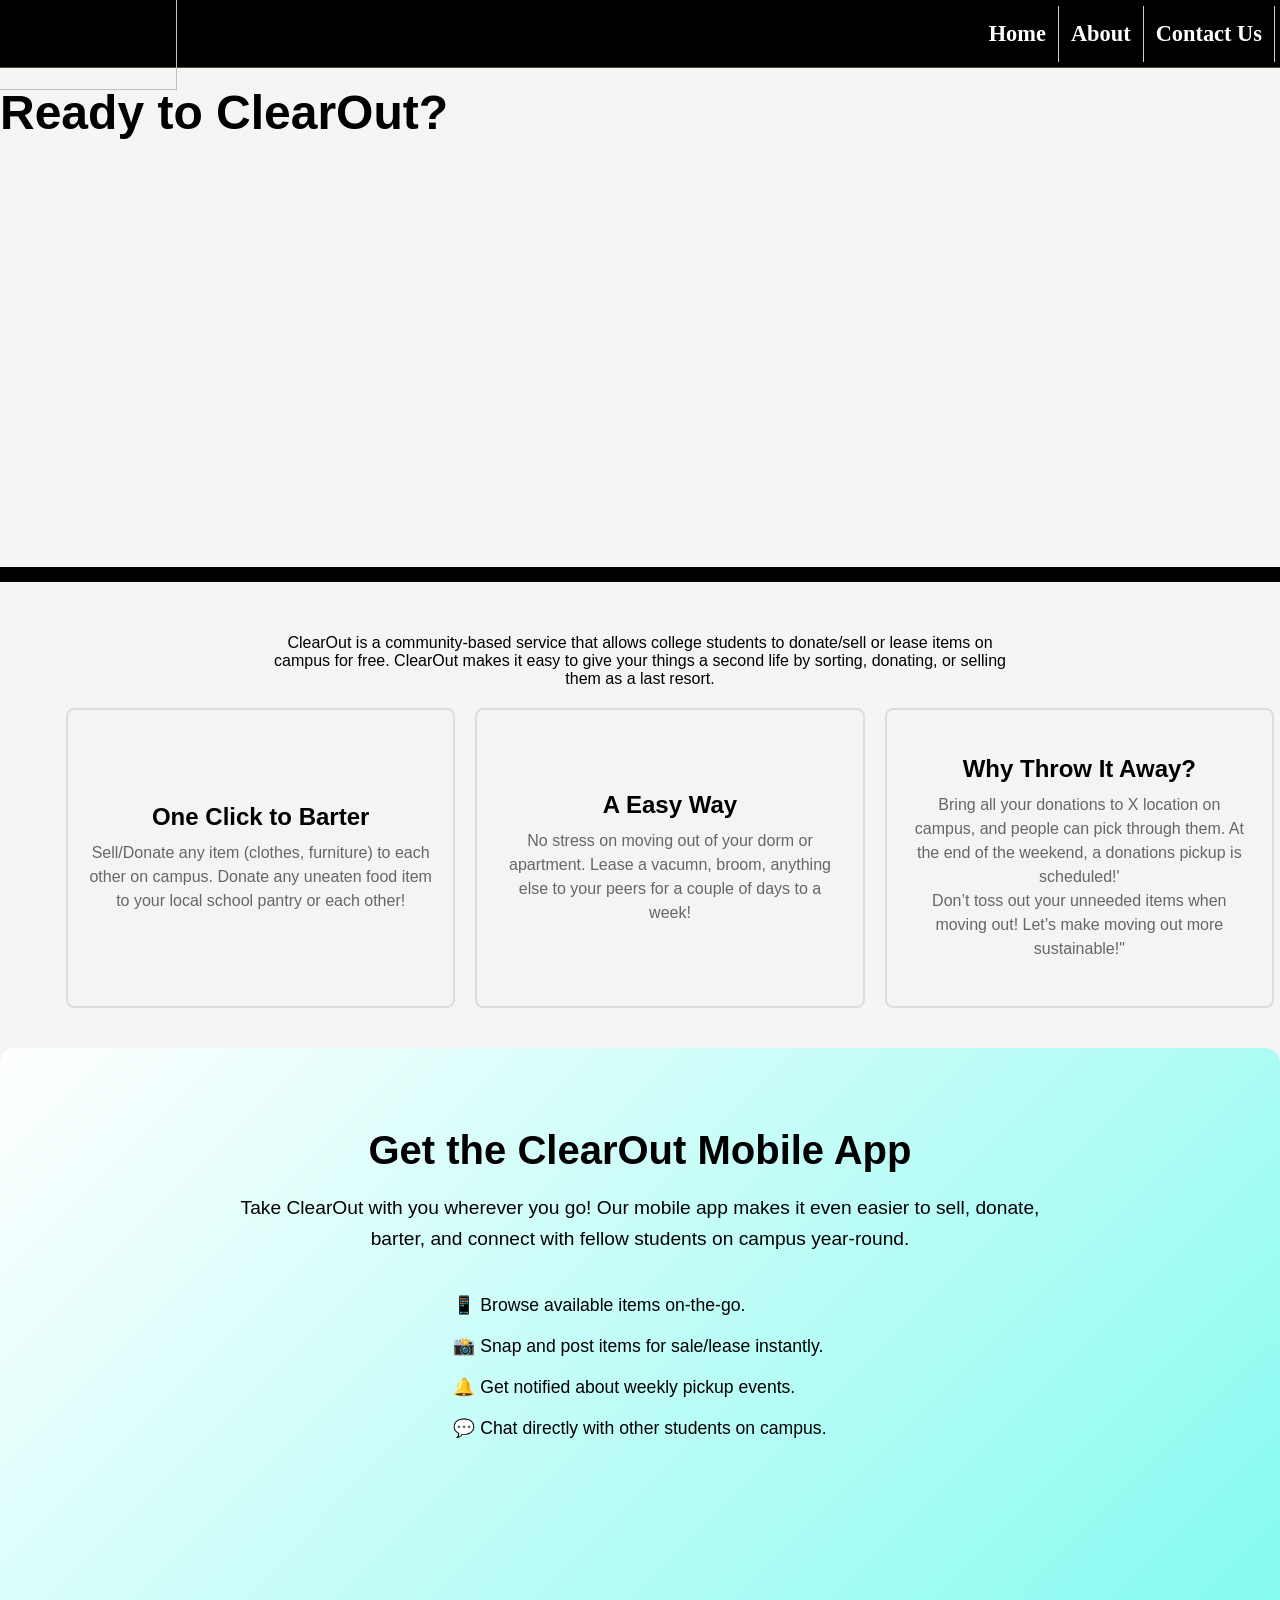
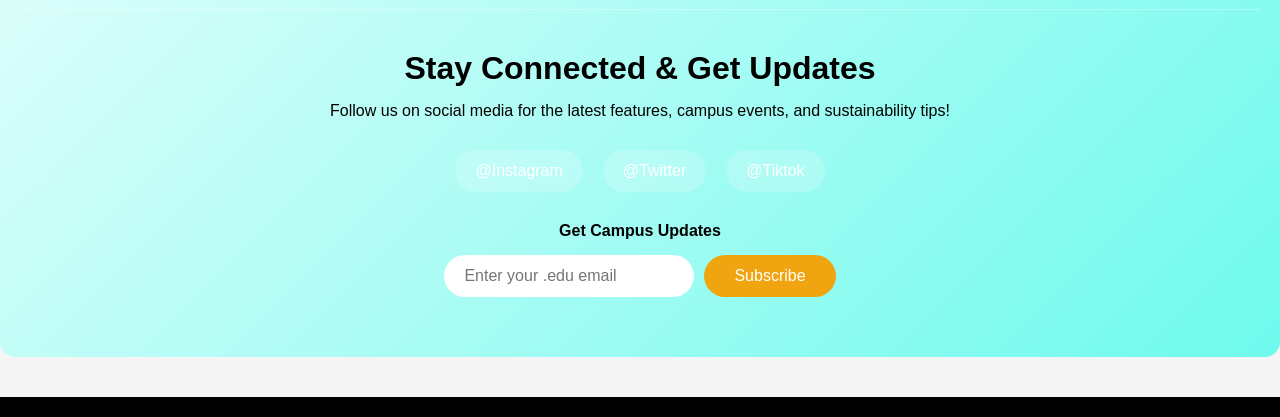
==== index.html @ 8d1e8320 "Update and rename mainclear.html to index.html" ====
<!DOCTYPE html>
<html lang="en">
        <link rel="stylesheet" type="text/css" href="clearout.css">
        <meta charset="UTF-8">
        <meta name="viewport" content="width=device-width, initial-scale=1">
        <ul id="nav">
               <li><img src="assets/ClearOut Logo.png" width="20%"></li>
                <li><a href="mainclear.html">Home</a></li>
                <li><a href="about.html">About</a></li>
                <li><a href="contact.html">Contact Us</a></li>
             </ul>
        
             <h1> Ready to ClearOut?</h1>
             <div class="servheader"></div>
       
       
          <hr> 
          <p class="description">ClearOut is a community-based service that allows college students to donate/sell or lease items on campus for free. ClearOut makes it easy to give your things a second life by sorting, donating, or selling them as a last resort. </p>
         <div>
         <div class="container">
             <div class="gallery1"> </div>
             <div class="service-box">
                 <h3>One Click to Barter</h3>
                 <p>Sell/Donate any item (clothes, furniture) to each other on campus. Donate any uneaten food item to your local school pantry or each other!</p>
             </div>  
           <div class="service-box">
             <h3> A Easy Way</h3>
             <p>No stress on moving out of your dorm or apartment. Lease a vacumn, broom, anything else to your peers for a couple of days to a week!</p>
           </div> 
           <div class="service-box">
             <h3>Why Throw It Away?</h3>
             <p>Bring all your donations to X location on campus, and people can pick through them. At the end of the weekend, a donations pickup is scheduled!'</p>
             <p>Don’t toss out your unneeded items when moving out! Let’s make moving out more sustainable!"</p>
           </div> 
               
         </div>
         
       <div class="app-showcase">
         <div class="app-content">
             <div class="app-info">
                 <h2>Get the ClearOut Mobile App</h2>
                 <p class="app-description">Take ClearOut with you wherever you go! Our mobile app makes it even easier to sell, donate, barter, and connect with fellow students on campus year-round.</p>
                   
                 <div class="app-features">
                     <ul>
                         <li>📱 Browse available items on-the-go.</li>
                         <li>📸 Snap and post items for sale/lease instantly.</li>
                         <li>🔔 Get notified about weekly pickup events.</li>
                         <li>💬 Chat directly with other students on campus.</li>
                     </ul>
                 </div>
                   
                 <div class="download-buttons">
                     <a href="#" class="download-btn apple-btn">
                         <img src="assets/app-store-badge.png" alt="Download on App Store">
                     </a>
                     <a href="#" class="download-btn google-btn">
                         <img src="assets/google-play-badge.png" alt="Get it on Google Play">
                     </a>
                 </div>
             </div>
               
             <div class="app-mockup">
                 <img src="assets/clearout-app-mockup.png" alt="ClearOut Mobile App Screenshot">
             </div>
         </div>
           
         <div class="social-cta">
             <h3>Stay Connected & Get Updates</h3>
             <p>Follow us on social media for the latest features, campus events, and sustainability tips!</p>
               
             <div class="social-buttons">
                 <a href="https://www.instagram.com/official.clearout?igsh=MXY1MjcwdzU2am4zbg%3D%3D&utm_source=qr" class="social-btn instagram">
                     <i class="fab fa-instagram"></i> @Instagram
                 </a>
                 <a href="https://x.com/CLEAROUT_1" class="social-btn twitter">
                     <i class="fab fa-twitter"></i> @Twitter
                 </a>
                 <a href="#" class="social-btn tiktok">
                     <i class="fab fa-tiktok"></i> @Tiktok
                 </a>
             </div>
               
             <div class="newsletter-signup">
                 <h4>Get Campus Updates</h4>
                 <form class="newsletter-form">
                     <input type="email" placeholder="Enter your .edu email" required>
                     <button type="submit">Subscribe</button>
                 </form>
             </div>
         </div>
       </div>
       </div>
        </div>
        </html>
---- clearout.css ----
/* Main Section Css */
html, body{
    font-family:'Franklin Gothic Medium', 'Arial Narrow', Arial, sans-serif;
    background-color: whitesmoke;

}
body::after {
    content: "";
    display: block;
    height: 20px;
    background-color: black;
    width: 100%;
}

* {
    padding: 0;
    margin: 0;
    box-sizing: border-box;
}



#nav {
    width: 100%;
    display: flex;
    text-align: center;
    margin: 0 0 3em 0;
    padding: 5px;
    padding-top: 5px;
    font-size:1.4em;
    list-style: none;
  background-color: black;
  border-bottom: 1px solid #544830;
 border-top: 1px solid black;
 justify-content: right;

 
}

#nav li {
   float:right;
    }
 #nav li a {
    display: block;
    padding: 15px 12px;
    text-decoration: none;
    font-weight: bold;
    font-family:Garamond;
    color: #fff;
    border-right: 1px solid #ccc;
     }
 #nav li a:hover {
    color: #fff;
    background-color: #6EFAED; 
}


.headerimage {
        background-image: url('assets\ClearOut Header.png');
        width: 100%;
        height: 700px;
        margin-top: -65px;
        margin-bottom: -40px;
        background-size: cover;
        background-repeat: no-repeat;   
    
    }
div.servheader {
    background-image: url('assets/collegestudents.png') !important;
    width: 100%;
    height: 500px;
    margin-top: -65px;
    margin-bottom: -40px;
    background-size: cover;
    background-repeat: no-repeat; 
}
img{
        position: absolute;
        width: 200px;
        height: 120px;
        overflow: hidden;
        margin-top: -36px;
        margin-left: -1000px;
    }
 hr{
        margin: 2em auto; /* centred margin */
        height: 15px; /* thickness of the line */
        background-color: black; /* colour of the line */
        border: none; /* no border */
}
.description {
   text-align: center;
   max-width:  800px;
   margin: 0 auto;
   padding: 20px;

}
.container {
    padding: 0 6px;
    display: flex;
    flex-wrap: wrap;
    gap: 20px;
    justify-content: space-between;
    align-items: flex-start;
}

div.gallery img {
    width: 400px;
    height: 320px;
    margin: 0 auto;
    display: block;
    float: left;
    
  }

div.gallery1 {
    display: grid;
    justify-content: center;
    gap: 30px;
    padding: 20px;
    flex-wrap: nowrap;
}

h2{
    justify-content: center;
    font-family: 'Franklin Gothic Medium', 'Arial Narrow', Arial, sans-serif;
    font-size: 2em;
    color: black;
    margin-top: 20px;
    margin-bottom: 20px;
}
h1{
    text-align: left;
    font-family: 'Franklin Gothic Medium', 'Arial Narrow', Arial, sans-serif;
    font-size: 3em;
    color: black;
    margin-top: -50px;

}

.service-box {
    min-width: 250px;
    width: 300px;
    height: 300px; /* Makes it square */
    background-color: #f4f4f4;
    border: 2px solid #ddd;
    border-radius: 8px;
    padding: 20px;
    box-sizing: border-box;
    text-align: center;
    display: flex;
    flex: 1;
    flex-direction: column;
    justify-content: center;
    flex-shrink: 0;
    transition: all 0.3s ease;
}
.service-box:hover {
    transform: translateY(-3px);
    box-shadow: 0 4px 12px rgba(0,0,0,0.15);
}

.service-box h3 {
    margin-top: 0;
    color: black;
    font-size: 1.5em;
    text-align: center;
    margin-bottom: 10px;
}

.service-box p {
    color: #666;
    line-height: 1.5;
}

.app-showcase {
    background: linear-gradient(135deg, white 0%,#6EFAED 100%);
    color: black;
    padding: 60px 20px;
    margin: 40px 0;
    border-radius: 15px; 
    text-align: center;
    
}

.app-content {
    display: flex;
    flex-direction: column;
   align-items: center;
    max-width: 1200px;
    margin: 0 auto;
    gap: 40px;
    text-align: center;
}
.app-mockup img {
    max-width: 300px;
    height: auto;
}

.app-info {
    flex: 1;
    text-align: center;
    max-width: 800px;
}

.app-info h2 {
    font-size: 2.5em;
    margin-bottom: 20px;
    color: black;
    text-align: center;
}

.app-description {
    font-size: 1.2em;
    margin-bottom: 30px;
    line-height: 1.6;
    text-align: center;
}

.app-features ul {
    list-style: none;
    padding: 0;
    margin-bottom: 30px;
    display: inline-block;
   text-align: left
}

.app-features li {
    padding: 10px 0;
    font-size: 1.1em;
}

.download-buttons {
    display: flex;
    gap: 15px;
    margin-bottom: 40px;
    justify-content: center;
}

.download-btn img {
    height: 60px;
    transition: transform 0.3s ease;
}

.download-btn:hover img {
    transform: scale(1.05);
}

.app-mockup {
    flex: 1;
    text-align: center;
}

.app-mockup img {
    max-width: 300px;
    height: auto;
}

.social-cta {
    text-align: center;
    margin-top: 50px;
    padding-top: 40px;
    border-top: 1px solid rgba(255,255,255,0.3);
}

.social-cta h3 {
    font-size: 2em;
    margin-bottom: 15px;
}

.social-buttons {
    display: flex;
    justify-content: center;
    gap: 20px;
    margin: 30px 0;
    flex-wrap: wrap;
}

.social-btn {
    background: rgba(255,255,255,0.2);
    color: white;
    padding: 12px 20px;
    text-decoration: none;
    border-radius: 25px;
    transition: all 0.3s ease;
    backdrop-filter: blur(10px);
}

.social-btn:hover {
    background: rgba(255,255,255,0.3);
    transform: translateY(-2px);
}

.newsletter-signup {
    margin-top: 30px;
}

.newsletter-form {
    display: flex;
    justify-content: center;
    gap: 10px;
    margin-top: 15px;
    flex-wrap: wrap;
}

.newsletter-form input {
    padding: 12px 20px;
    border: none;
    border-radius: 25px;
    min-width: 250px;
    font-size: 1em;
}

.newsletter-form button {
    padding: 12px 30px;
    background: #F0A410;
    color: white;
    border: none;
    border-radius: 25px;
    cursor: pointer;
    font-size: 1em;
    transition: background 0.3s ease;
}

.newsletter-form button:hover {
    background: black;
}

/* Mobile Responsiveness */
@media (max-width: 768px) {
    .app-content {
        flex-direction: column;
        text-align: center;
    }
    
    .app-info h2 {
        font-size: 2em;
    }
    
    .download-buttons {
        justify-content: center;
    }
    
    .social-buttons {
        flex-direction: column;
        align-items: center;
    }
    
    .newsletter-form {
        flex-direction: column;
        align-items: center;
    }
}

/* About Section Css */
.about-container {
    max-width: 1000px;
    margin: 0 auto;
    padding: 20px;
}

.hero-section {
    text-align: center;
    padding: 50px 0;
    background: linear-gradient(135deg, #333 0%, #6EFAED 100%);
    color: white;
    border-radius: 15px;
    margin-bottom: 50px;
}

.hero-section h1 {
    font-size: 3em;
    margin-bottom: 15px;
    text-align: center;
}

.story-section {
    margin-bottom: 50px;
    text-align: center;
}

.story-section h2 {
    font-size: 2.5em;
    margin-bottom: 25px;
    color: #333;
}

.story-section p {
    font-size: 1.1em;
    margin-bottom: 20px;
    color: #555;
    max-width: 800px;
    margin-left: auto;
    margin-right: auto;
}

.mission-section {
    background: #f8f9fa;
    padding: 50px 30px;
    border-radius: 15px;
    margin-bottom: 50px;
    text-align: center;
}

.mission-section h2 {
    font-size: 2.5em;
    margin-bottom: 25px;
    color: #333;
}

.mission-section > p {
    font-size: 1.2em;
    margin-bottom: 40px;
    color: #555;
}

.values-grid {
    display: grid;
    grid-template-columns: repeat(auto-fit, minmax(200px, 1fr));
    gap: 25px;
}

.value-card {
    background: white;
    padding: 25px;
    border-radius: 10px;
    box-shadow: 0 5px 15px rgba(0,0,0,0.1);
}

.value-card h3 {
    font-size: 1.3em;
    margin-bottom: 10px;
    color: #333;
}

.impact-section {
    margin-bottom: 50px;
    text-align: center;
}

.impact-section h2 {
    font-size: 2.5em;
    margin-bottom: 30px;
    color: #333;
}

.stats-grid {
    display: grid;
    grid-template-columns: repeat(auto-fit, minmax(150px, 1fr));
    gap: 25px;
}

.stat-card {
    text-align: center;
    padding: 25px;
    background: linear-gradient(135deg, #F0A410 0%, #6EFAED 100%);
    color: white;
    border-radius: 10px;
}

.stat-number {
    font-size: 2.5em;
    font-weight: bold;
    margin-bottom: 10px;
}

.cta-section {
    text-align: center;
    padding: 40px 0;
}

.cta-section h2 {
    font-size: 2.5em;
    margin-bottom: 30px;
    color: #333;
}

.cta-buttons {
    display: flex;
    gap: 20px;
    justify-content: center;
    flex-wrap: wrap;
}

.cta-btn {
    padding: 15px 30px;
    text-decoration: none;
    border-radius: 25px;
    font-size: 1.1em;
    transition: all 0.3s ease;
}

.cta-btn.primary {
    background: #667eea;
    color: white;
}

.cta-btn.secondary {
    background: transparent;
    color: #667eea;
    border: 2px solid #667eea;
}

.cta-btn:hover {
    transform: translateY(-2px);
    box-shadow: 0 5px 15px rgba(0,0,0,0.2);
}

/* Mobile Responsiveness */
@media (max-width: 768px) {
    .hero-section h1 {
        font-size: 2.5em;
    }
    
    .mission-section {
        padding: 30px 20px;
    }
    
    .cta-buttons {
        flex-direction: column;
        align-items: center;
    }
}

/* Contact Section Css */
.contact-container {
    max-width: 1000px;
    margin: 0 auto;
    padding: 20px;
}

.contact-hero {
    text-align: center;
    padding: 50px 0;
    background: linear-gradient(135deg, #F0A410 0%, #6EFAED 100%);
    color: white;
    border-radius: 15px;
    margin-bottom: 50px;
}

.contact-hero h1 {
    font-size: 3em;
    margin-bottom: 15px;
    text-align: center;
}

.contact-hero p {
    font-size: 1.2em;
    opacity: 0.9;
}

.contact-content {
    display: grid;
    grid-template-columns: 1fr 1fr;
    gap: 50px;
    margin-bottom: 50px;
}

.contact-info h2 {
    font-size: 2em;
    margin-bottom: 30px;
    color: #333;
}

.contact-item {
    display: flex;
    align-items: flex-start;
    margin-bottom: 30px;
    padding: 20px;
    background: #f8f9fa;
    border-radius: 10px;
}

.contact-icon {
    font-size: 2em;
    margin-right: 20px;
    margin-top: 5px;
}

.contact-details h3 {
    color: #333;
    margin-bottom: 10px;
    font-size: 1.2em;
}

.contact-details a {
    color: #6EFAED;
    text-decoration: none;
    font-size: 1.1em;
    font-weight: bold;
}

.contact-details a:hover {
    text-decoration: underline;
}

.contact-details p {
    color: #666;
    margin-top: 5px;
    font-size: 0.9em;
}

.contact-form-section h2 {
    font-size: 2em;
    margin-bottom: 30px;
    color: #333;
}

.contact-form {
    display: flex;
    flex-direction: column;
    gap: 20px;
}

.form-group input,
.form-group select,
.form-group textarea {
    width: 100%;
    padding: 15px;
    border: 2px solid #e0e0e0;
    border-radius: 8px;
    font-size: 1em;
    transition: border-color 0.3s ease;
}

.form-group input:focus,
.form-group select:focus,
.form-group textarea:focus {
    outline: none;
    border-color: #667eea;
}

.submit-btn {
    background: #6EFAED;
    color: white;
    padding: 15px 30px;
    border: none;
    border-radius: 8px;
    font-size: 1.1em;
    cursor: pointer;
    transition: background 0.3s ease;
}

.submit-btn:hover {
    background: #6EFAED;
}

.social-section {
    background: #6EFAED;
    color: white;
    padding: 50px 40px;
    border-radius: 15px;
    text-align: center;
}

.social-section h2 {
    font-size: 2.5em;
    margin-bottom: 15px;
}

.social-section p {
    font-size: 1.1em;
    margin-bottom: 30px;
    opacity: 0.9;
}

.social-links {
    display: flex;
    justify-content: center;
    gap: 25px;
    margin-bottom: 40px;
    flex-wrap: wrap;
}

.social-link {
    display: flex;
    align-items: center;
    gap: 10px;
    background: rgba(255,255,255,0.1);
    color: white;
    padding: 12px 20px;
    text-decoration: none;
    border-radius: 25px;
    transition: all 0.3s ease;
    backdrop-filter: blur(10px);
}

.social-link:hover {
    background: rgba(255,255,255,0.2);
    transform: translateY(-2px);
}

.social-link i {
    font-size: 1.2em;
}
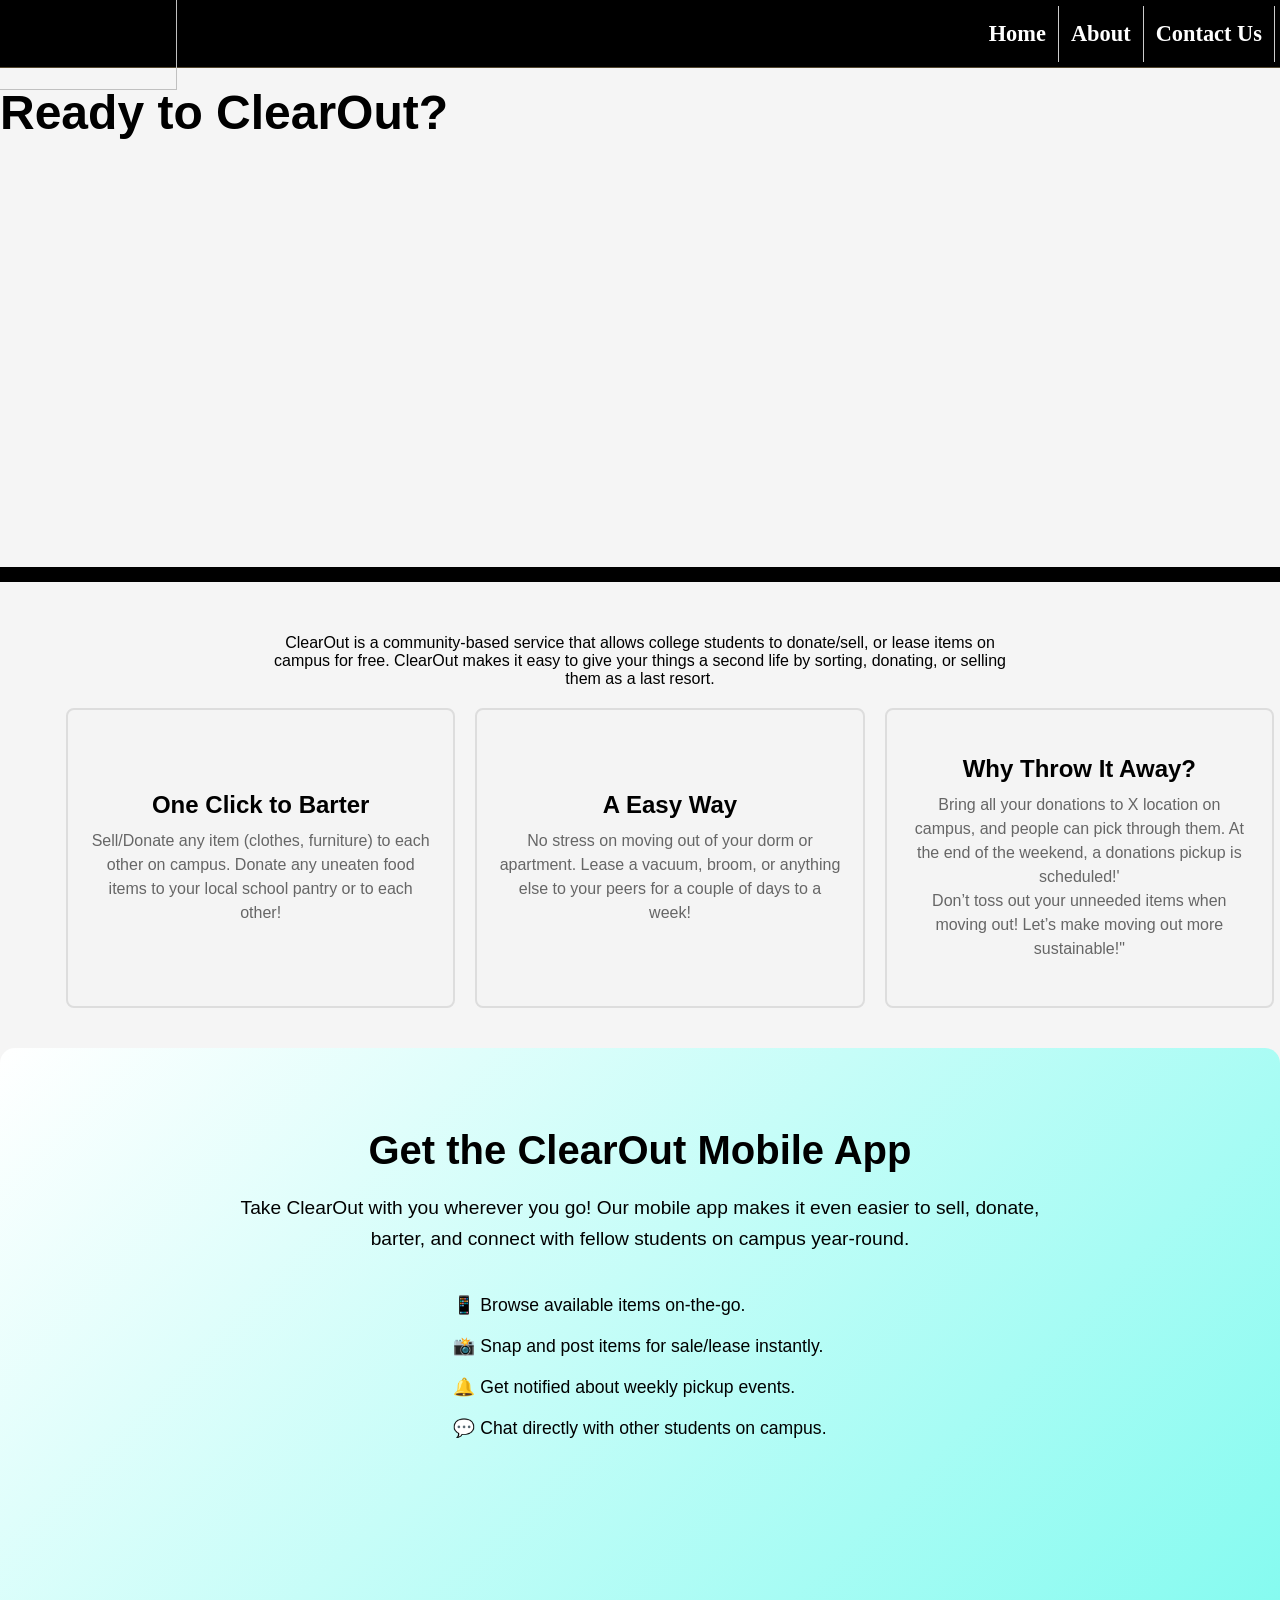
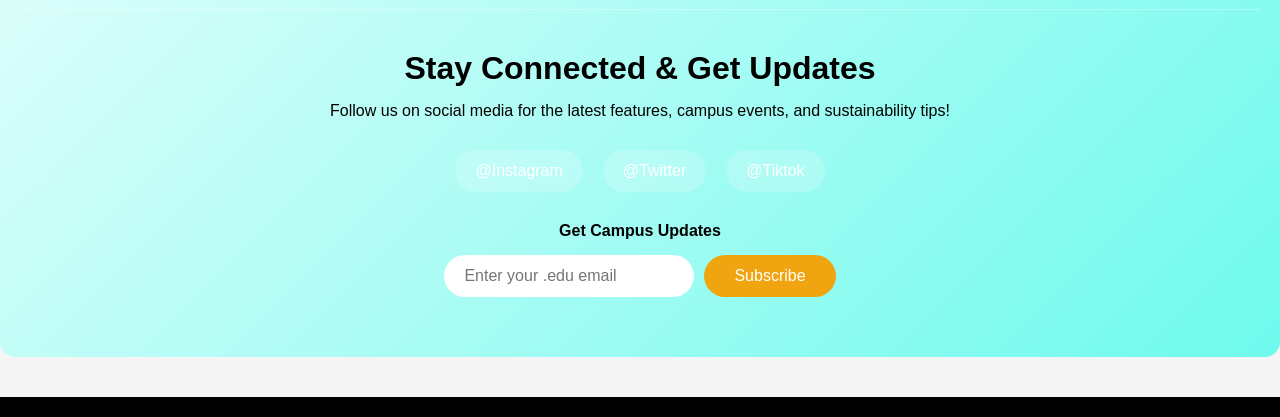
==== commit 33567241: "Update index.html" ====
--- a/index.html
+++ b/index.html
@@ -5,7 +5,7 @@
         <meta name="viewport" content="width=device-width, initial-scale=1">
         <ul id="nav">
                <li><img src="assets/ClearOut Logo.png" width="20%"></li>
-                <li><a href="mainclear.html">Home</a></li>
+                <li><a href="index.html">Home</a></li>
                 <li><a href="about.html">About</a></li>
                 <li><a href="contact.html">Contact Us</a></li>
              </ul>
@@ -15,17 +15,17 @@
        
        
           <hr> 
-          <p class="description">ClearOut is a community-based service that allows college students to donate/sell or lease items on campus for free. ClearOut makes it easy to give your things a second life by sorting, donating, or selling them as a last resort. </p>
+          <p class="description">ClearOut is a community-based service that allows college students to donate/sell, or lease items on campus for free. ClearOut makes it easy to give your things a second life by sorting, donating, or selling them as a last resort. </p>
          <div>
          <div class="container">
              <div class="gallery1"> </div>
              <div class="service-box">
                  <h3>One Click to Barter</h3>
-                 <p>Sell/Donate any item (clothes, furniture) to each other on campus. Donate any uneaten food item to your local school pantry or each other!</p>
+                 <p>Sell/Donate any item (clothes, furniture) to each other on campus. Donate any uneaten food items to your local school pantry or to each other!</p>
              </div>  
            <div class="service-box">
              <h3> A Easy Way</h3>
-             <p>No stress on moving out of your dorm or apartment. Lease a vacumn, broom, anything else to your peers for a couple of days to a week!</p>
+             <p>No stress on moving out of your dorm or apartment. Lease a vacuum, broom, or anything else to your peers for a couple of days to a week!</p>
            </div> 
            <div class="service-box">
              <h3>Why Throw It Away?</h3>
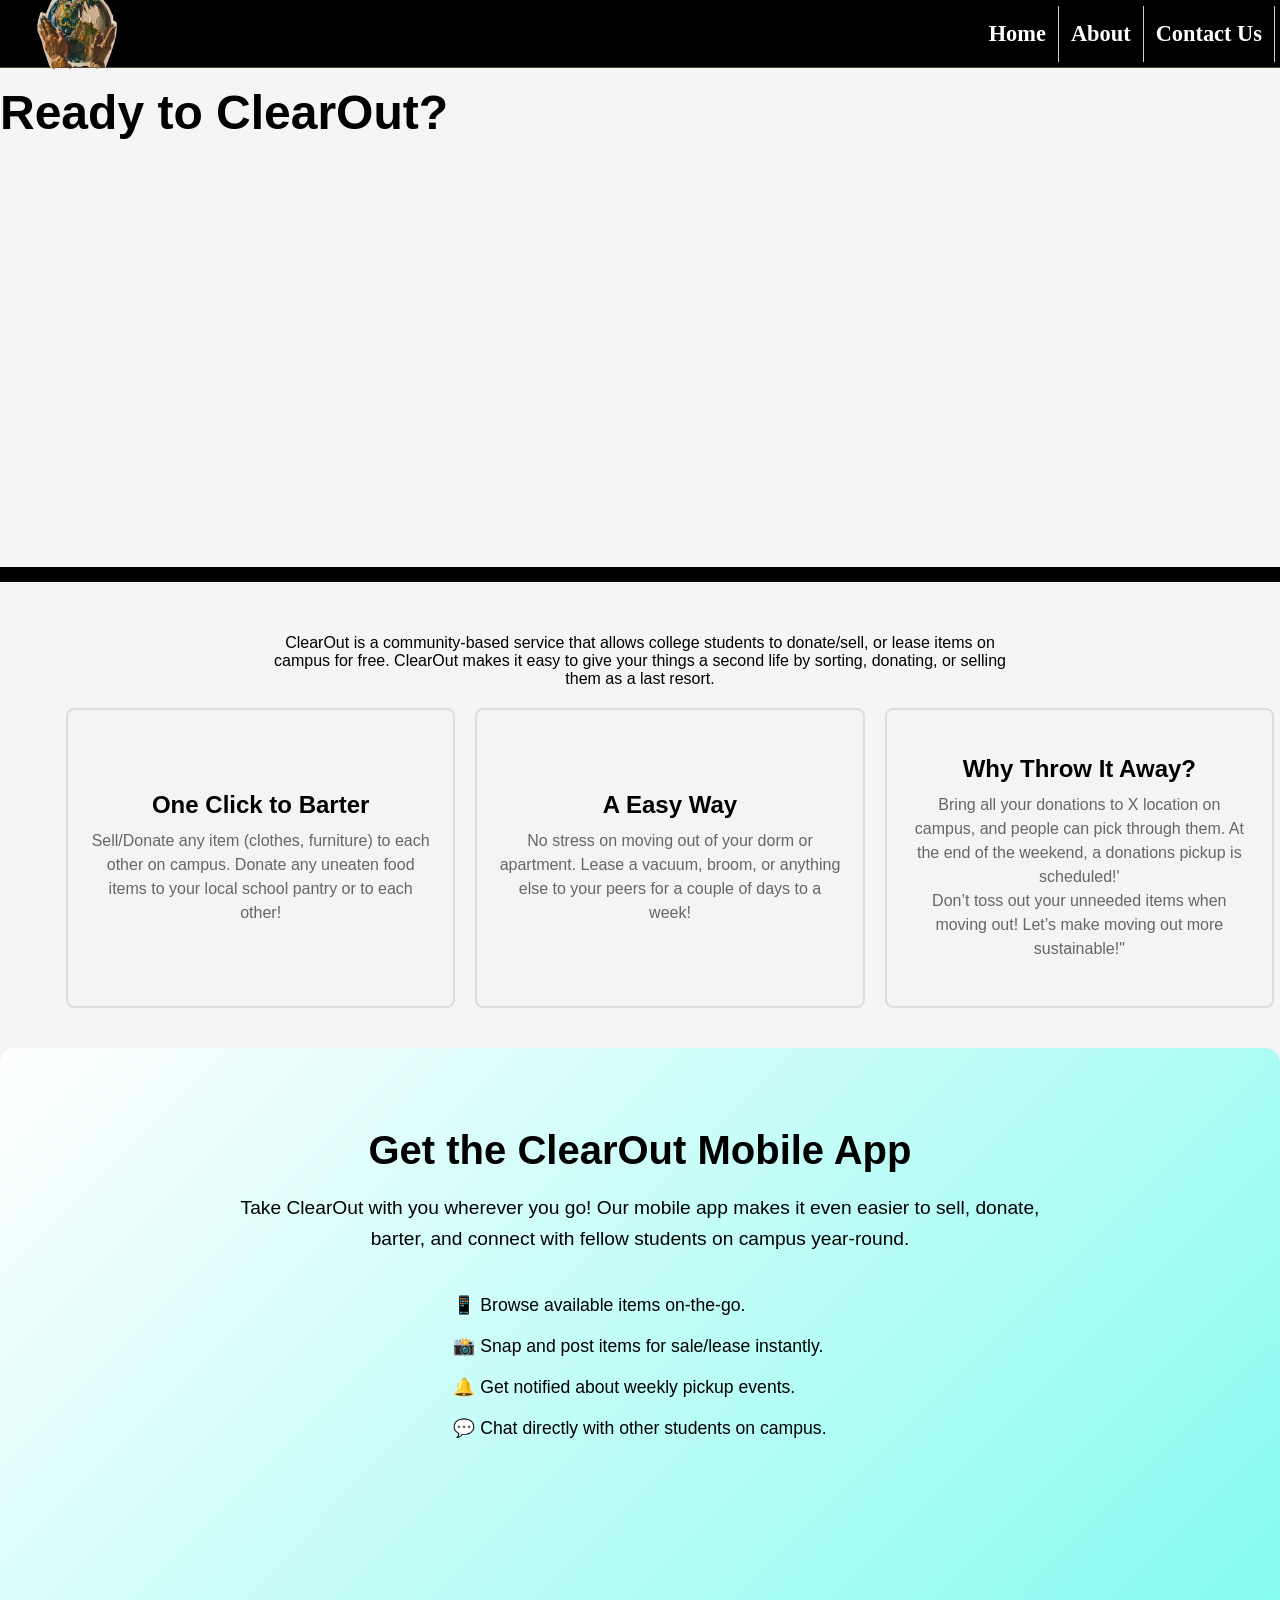
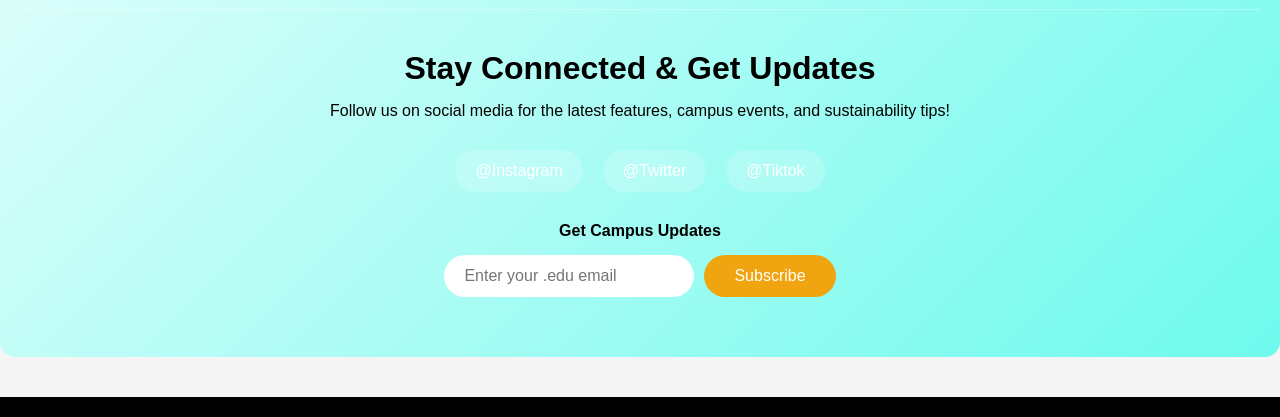
==== commit 1d3928ad: "Update index.html" ====
--- a/index.html
+++ b/index.html
@@ -4,7 +4,7 @@
         <meta charset="UTF-8">
         <meta name="viewport" content="width=device-width, initial-scale=1">
         <ul id="nav">
-               <li><img src="assets/ClearOut Logo.png" width="20%"></li>
+               <li><img src="/ClearOut Logo.png" width="20%"></li>
                 <li><a href="index.html">Home</a></li>
                 <li><a href="about.html">About</a></li>
                 <li><a href="contact.html">Contact Us</a></li>
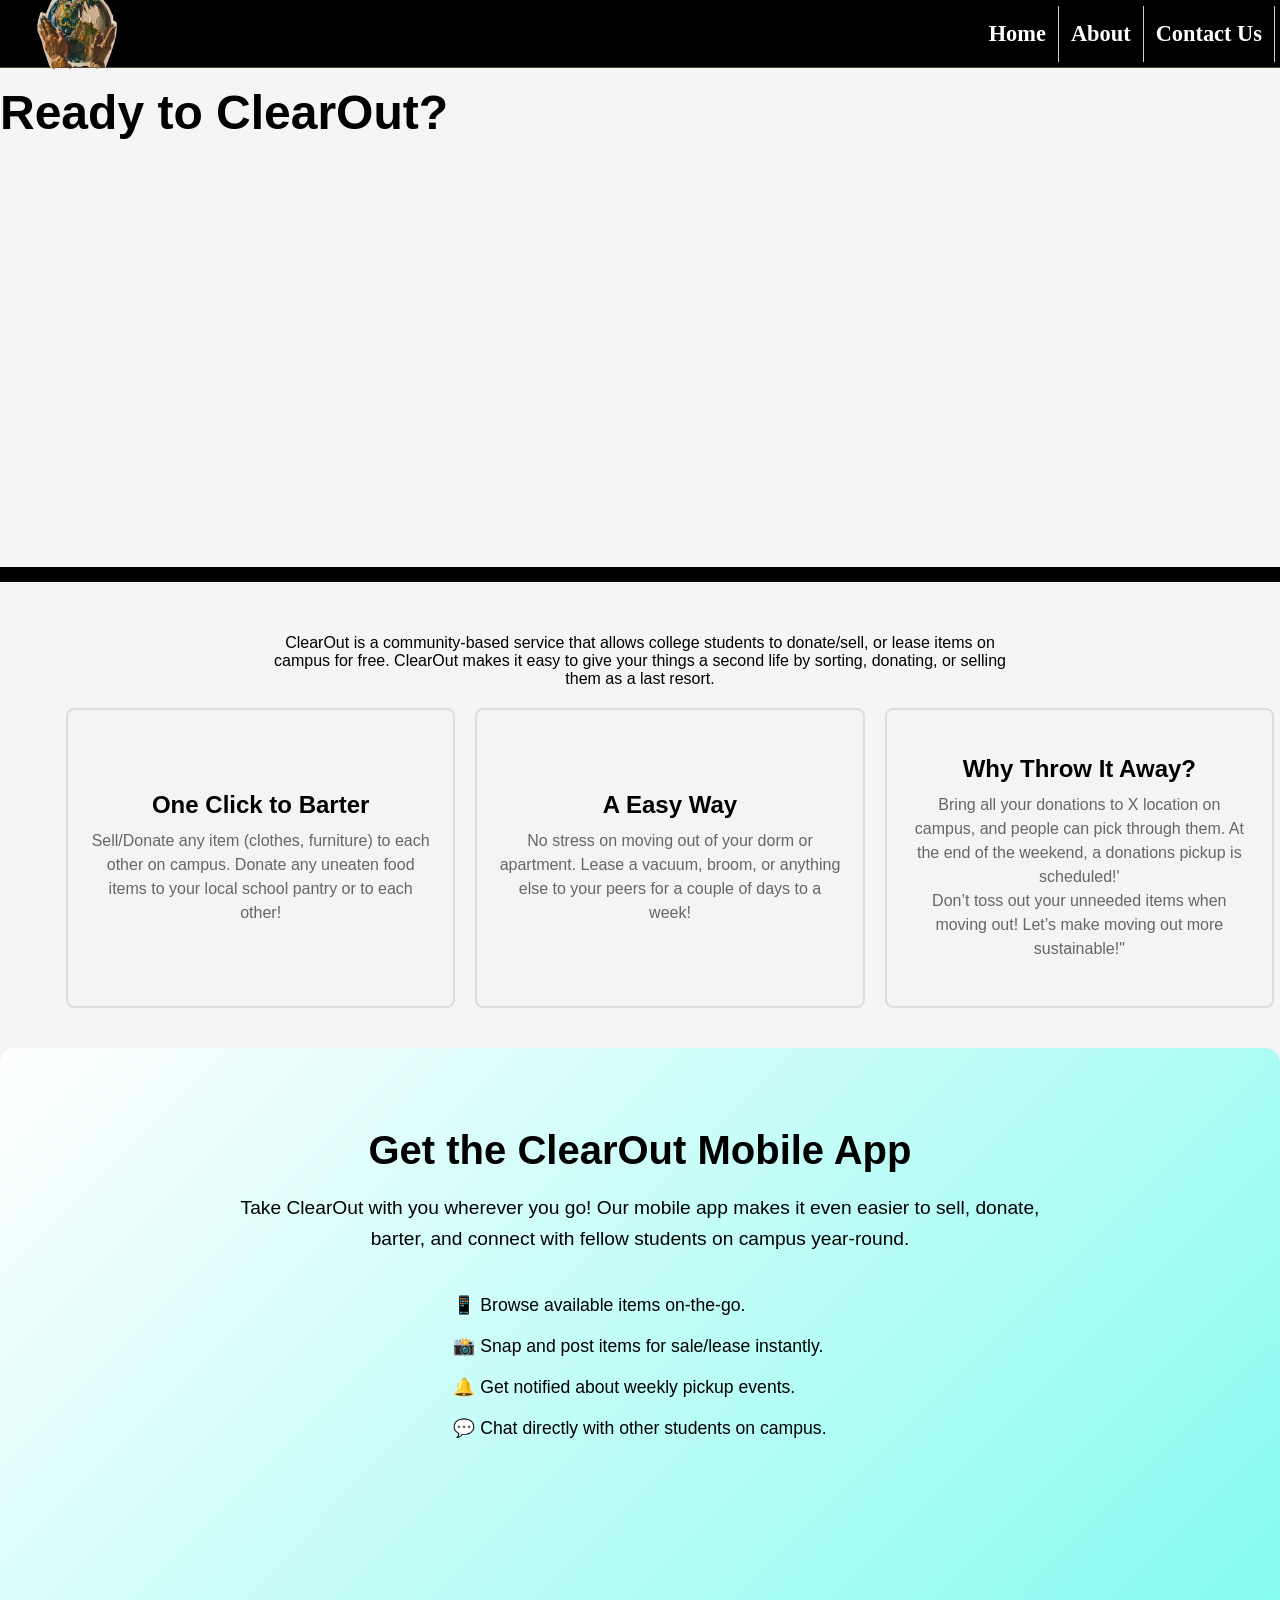
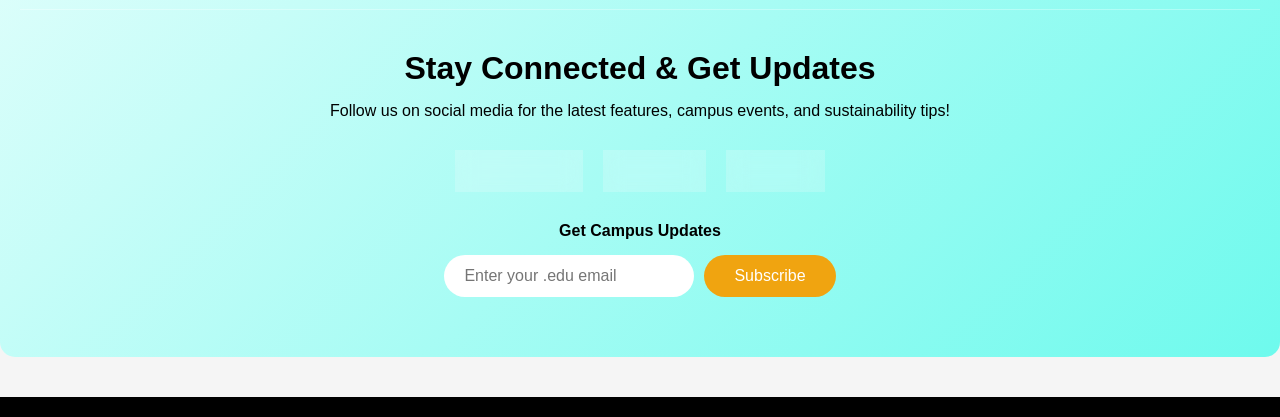
==== commit 59d21fff: "Update index.html" ====
--- a/index.html
+++ b/index.html
@@ -4,7 +4,7 @@
         <meta charset="UTF-8">
         <meta name="viewport" content="width=device-width, initial-scale=1">
         <ul id="nav">
-               <li><img src="/ClearOut Logo.png" width="20%"></li>
+               <li><img src="ClearOut Logo.png" width="20%"></li>
                 <li><a href="index.html">Home</a></li>
                 <li><a href="about.html">About</a></li>
                 <li><a href="contact.html">Contact Us</a></li>
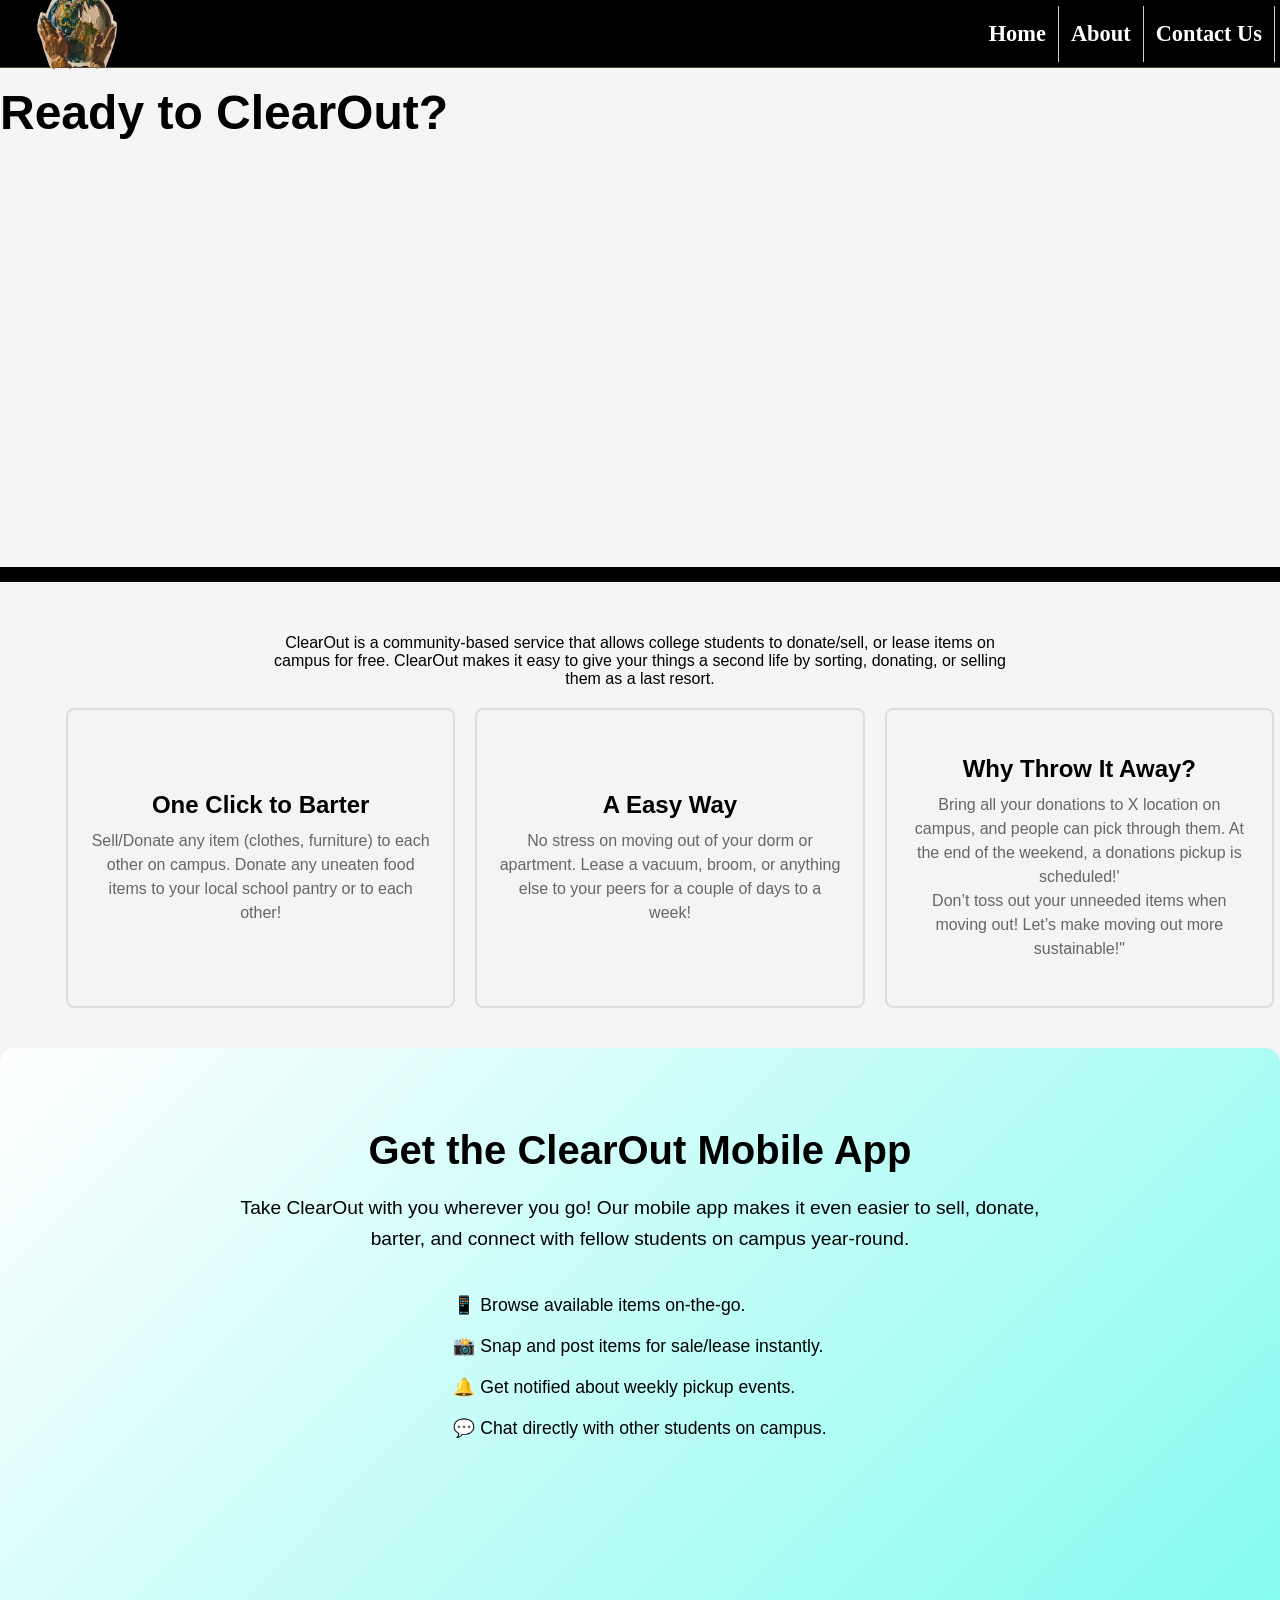
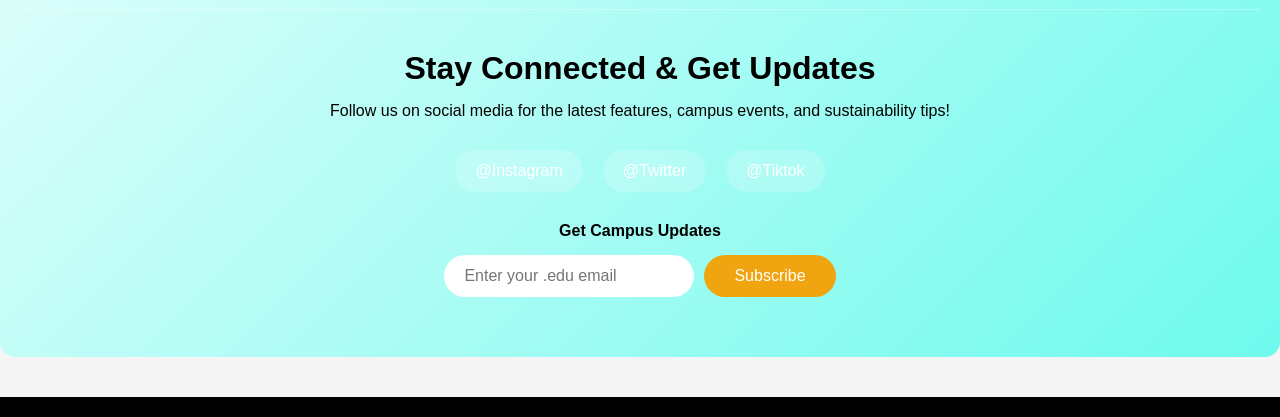
==== commit 42b3b030: "Update index.html Changing the image code to allow the ClearOut logo to show on website." ====
--- a/index.html
+++ b/index.html
@@ -4,7 +4,7 @@
         <meta charset="UTF-8">
         <meta name="viewport" content="width=device-width, initial-scale=1">
         <ul id="nav">
-               <li><img src="ClearOut Logo.png" width="20%"></li>
+               <li><img src="/ClearOut Logo.png" width="20%"></li>
                 <li><a href="index.html">Home</a></li>
                 <li><a href="about.html">About</a></li>
                 <li><a href="contact.html">Contact Us</a></li>
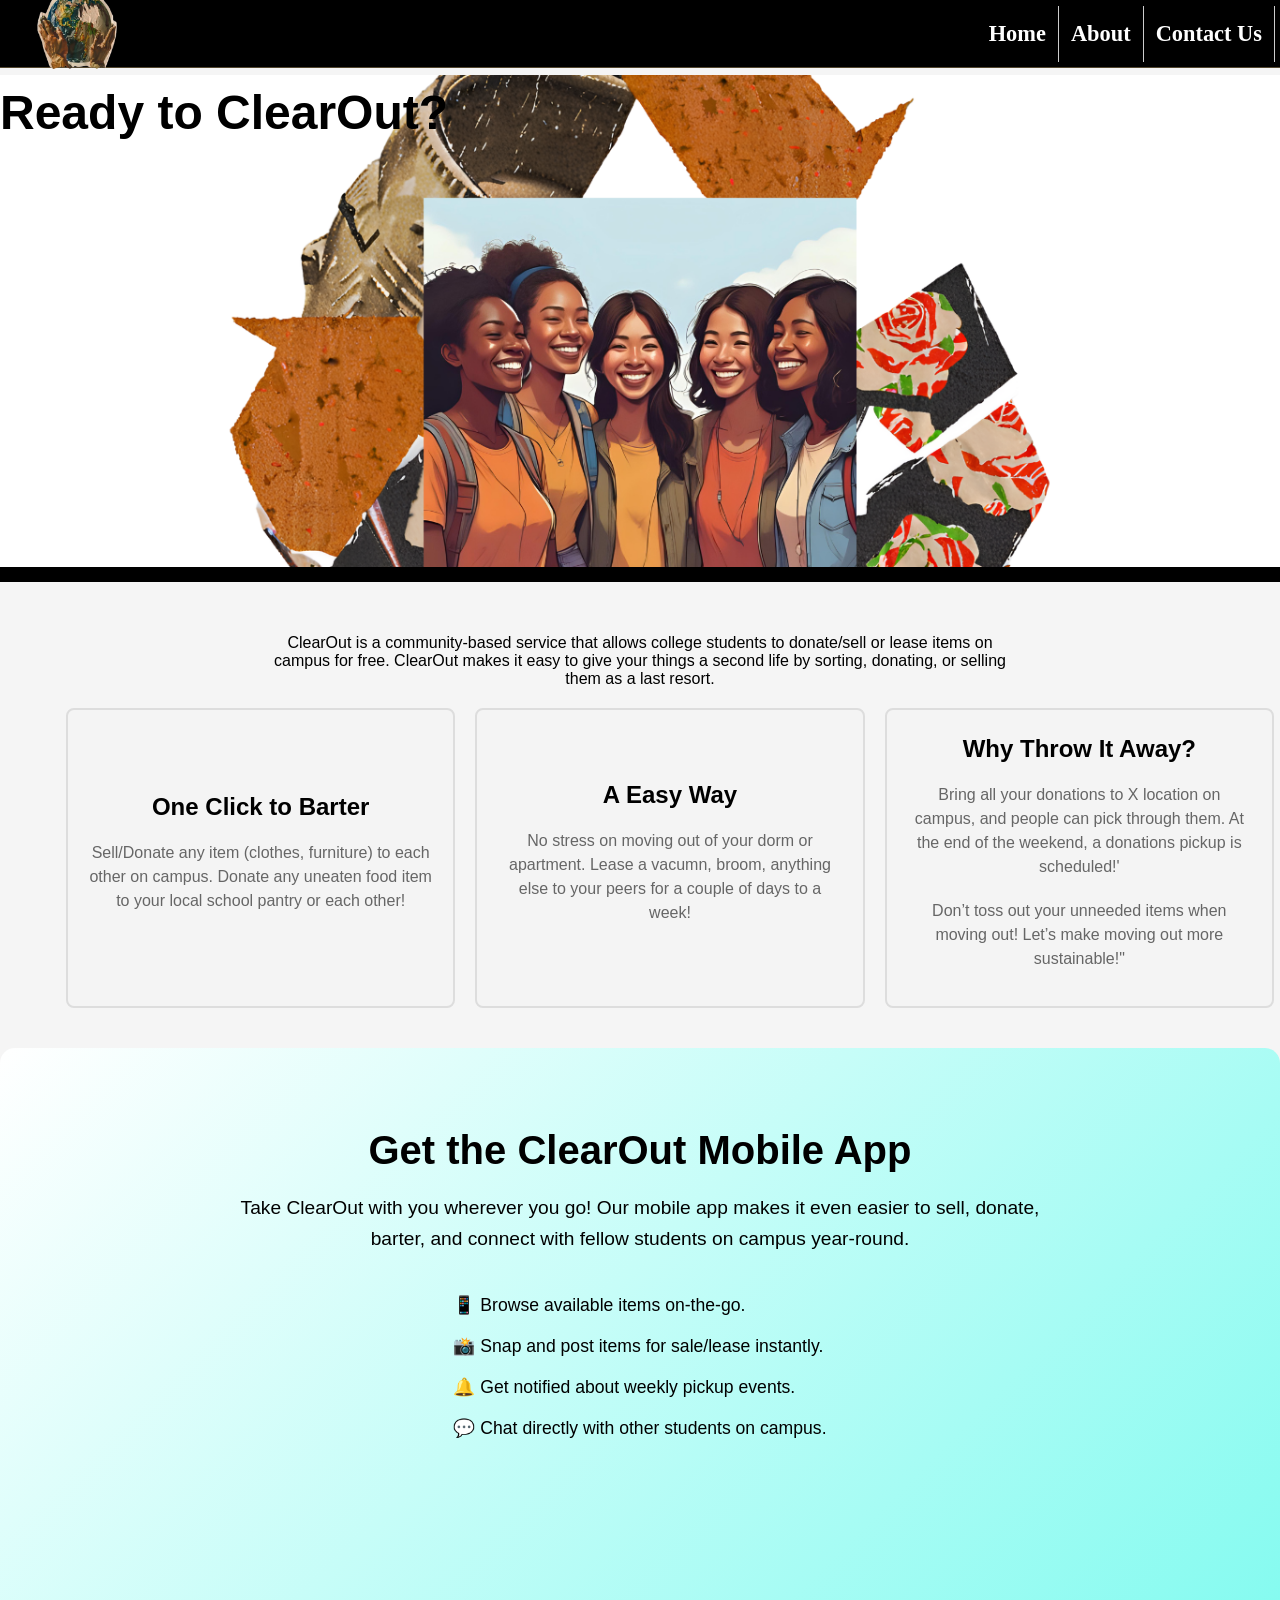
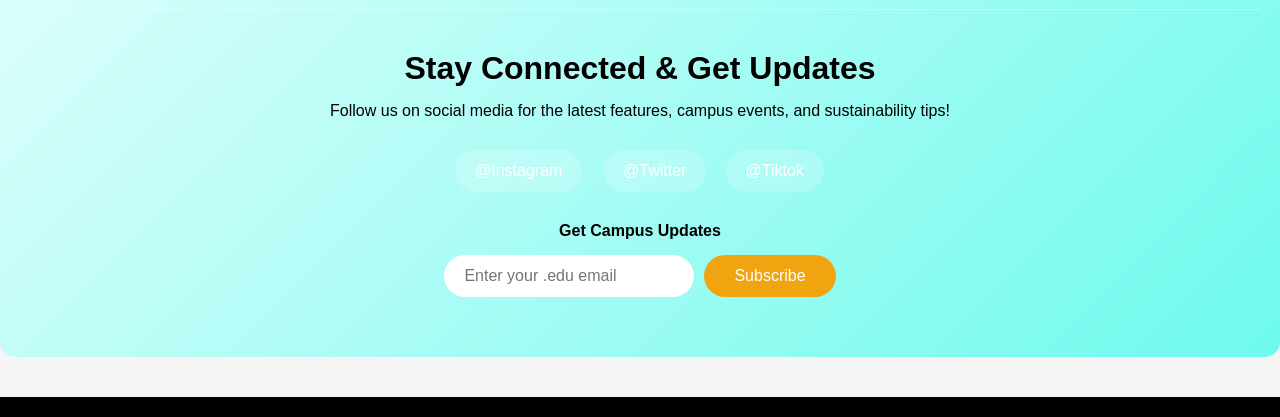
==== commit bc3ded19: "Update ClearOut 1.2" ====
--- a/index.html
+++ b/index.html
@@ -1,95 +1,95 @@
-<!DOCTYPE html>
-<html lang="en">
-        <link rel="stylesheet" type="text/css" href="clearout.css">
-        <meta charset="UTF-8">
-        <meta name="viewport" content="width=device-width, initial-scale=1">
-        <ul id="nav">
-               <li><img src="/ClearOut Logo.png" width="20%"></li>
-                <li><a href="index.html">Home</a></li>
-                <li><a href="about.html">About</a></li>
-                <li><a href="contact.html">Contact Us</a></li>
-             </ul>
-        
-             <h1> Ready to ClearOut?</h1>
-             <div class="servheader"></div>
-       
-       
-          <hr> 
-          <p class="description">ClearOut is a community-based service that allows college students to donate/sell, or lease items on campus for free. ClearOut makes it easy to give your things a second life by sorting, donating, or selling them as a last resort. </p>
-         <div>
-         <div class="container">
-             <div class="gallery1"> </div>
-             <div class="service-box">
-                 <h3>One Click to Barter</h3>
-                 <p>Sell/Donate any item (clothes, furniture) to each other on campus. Donate any uneaten food items to your local school pantry or to each other!</p>
-             </div>  
-           <div class="service-box">
-             <h3> A Easy Way</h3>
-             <p>No stress on moving out of your dorm or apartment. Lease a vacuum, broom, or anything else to your peers for a couple of days to a week!</p>
-           </div> 
-           <div class="service-box">
-             <h3>Why Throw It Away?</h3>
-             <p>Bring all your donations to X location on campus, and people can pick through them. At the end of the weekend, a donations pickup is scheduled!'</p>
-             <p>Don’t toss out your unneeded items when moving out! Let’s make moving out more sustainable!"</p>
-           </div> 
-               
-         </div>
-         
-       <div class="app-showcase">
-         <div class="app-content">
-             <div class="app-info">
-                 <h2>Get the ClearOut Mobile App</h2>
-                 <p class="app-description">Take ClearOut with you wherever you go! Our mobile app makes it even easier to sell, donate, barter, and connect with fellow students on campus year-round.</p>
-                   
-                 <div class="app-features">
-                     <ul>
-                         <li>📱 Browse available items on-the-go.</li>
-                         <li>📸 Snap and post items for sale/lease instantly.</li>
-                         <li>🔔 Get notified about weekly pickup events.</li>
-                         <li>💬 Chat directly with other students on campus.</li>
-                     </ul>
-                 </div>
-                   
-                 <div class="download-buttons">
-                     <a href="#" class="download-btn apple-btn">
-                         <img src="assets/app-store-badge.png" alt="Download on App Store">
-                     </a>
-                     <a href="#" class="download-btn google-btn">
-                         <img src="assets/google-play-badge.png" alt="Get it on Google Play">
-                     </a>
-                 </div>
-             </div>
-               
-             <div class="app-mockup">
-                 <img src="assets/clearout-app-mockup.png" alt="ClearOut Mobile App Screenshot">
-             </div>
-         </div>
-           
-         <div class="social-cta">
-             <h3>Stay Connected & Get Updates</h3>
-             <p>Follow us on social media for the latest features, campus events, and sustainability tips!</p>
-               
-             <div class="social-buttons">
-                 <a href="https://www.instagram.com/official.clearout?igsh=MXY1MjcwdzU2am4zbg%3D%3D&utm_source=qr" class="social-btn instagram">
-                     <i class="fab fa-instagram"></i> @Instagram
-                 </a>
-                 <a href="https://x.com/CLEAROUT_1" class="social-btn twitter">
-                     <i class="fab fa-twitter"></i> @Twitter
-                 </a>
-                 <a href="#" class="social-btn tiktok">
-                     <i class="fab fa-tiktok"></i> @Tiktok
-                 </a>
-             </div>
-               
-             <div class="newsletter-signup">
-                 <h4>Get Campus Updates</h4>
-                 <form class="newsletter-form">
-                     <input type="email" placeholder="Enter your .edu email" required>
-                     <button type="submit">Subscribe</button>
-                 </form>
-             </div>
-         </div>
-       </div>
-       </div>
-        </div>
-        </html> 
+<!DOCTYPE html>
+<html lang="en">
+        <link rel="stylesheet" type="text/css" href="clearout.css">
+        <meta charset="UTF-8">
+        <meta name="viewport" content="width=device-width, initial-scale=1">
+        <ul id="nav">
+               <li><img src="assets/ClearOut Logo.png" width="20%"></li>
+                <li><a href="mainclear.html">Home</a></li>
+                <li><a href="about.html">About</a></li>
+                <li><a href="contact.html">Contact Us</a></li>
+             </ul>
+        
+             <h1> Ready to ClearOut?</h1>
+             <div class="servheader"></div>
+       
+       
+          <hr> 
+          <p class="description">ClearOut is a community-based service that allows college students to donate/sell or lease items on campus for free. ClearOut makes it easy to give your things a second life by sorting, donating, or selling them as a last resort. </p>
+         <div>
+         <div class="container">
+             <div class="gallery1"> </div>
+             <div class="service-box">
+                 <h3>One Click to Barter</h3>
+                 <p>Sell/Donate any item (clothes, furniture) to each other on campus. Donate any uneaten food item to your local school pantry or each other!</p>
+             </div>  
+           <div class="service-box">
+             <h3> A Easy Way</h3>
+             <p>No stress on moving out of your dorm or apartment. Lease a vacumn, broom, anything else to your peers for a couple of days to a week!</p>
+           </div> 
+           <div class="service-box">
+             <h3>Why Throw It Away?</h3>
+             <p>Bring all your donations to X location on campus, and people can pick through them. At the end of the weekend, a donations pickup is scheduled!'</p>
+             <p>Don’t toss out your unneeded items when moving out! Let’s make moving out more sustainable!"</p>
+           </div> 
+               
+         </div>
+         
+       <div class="app-showcase">
+         <div class="app-content">
+             <div class="app-info">
+                 <h2>Get the ClearOut Mobile App</h2>
+                 <p class="app-description">Take ClearOut with you wherever you go! Our mobile app makes it even easier to sell, donate, barter, and connect with fellow students on campus year-round.</p>
+                   
+                 <div class="app-features">
+                     <ul>
+                         <li>📱 Browse available items on-the-go.</li>
+                         <li>📸 Snap and post items for sale/lease instantly.</li>
+                         <li>🔔 Get notified about weekly pickup events.</li>
+                         <li>💬 Chat directly with other students on campus.</li>
+                     </ul>
+                 </div>
+                   
+                 <div class="download-buttons">
+                     <a href="#" class="download-btn apple-btn">
+                         <img src="assets/app-store-badge.png" alt="Download on App Store">
+                     </a>
+                     <a href="#" class="download-btn google-btn">
+                         <img src="assets/google-play-badge.png" alt="Get it on Google Play">
+                     </a>
+                 </div>
+             </div>
+               
+             <div class="app-mockup">
+                 <img src="assets/clearout-app-mockup.png" alt="ClearOut Mobile App Screenshot">
+             </div>
+         </div>
+           
+         <div class="social-cta">
+             <h3>Stay Connected & Get Updates</h3>
+             <p>Follow us on social media for the latest features, campus events, and sustainability tips!</p>
+               
+             <div class="social-buttons">
+                 <a href="https://www.instagram.com/official.clearout?igsh=MXY1MjcwdzU2am4zbg%3D%3D&utm_source=qr" class="social-btn instagram">
+                     <i class="fab fa-instagram"></i> @Instagram
+                 </a>
+                 <a href="https://x.com/CLEAROUT_1" class="social-btn twitter">
+                     <i class="fab fa-twitter"></i> @Twitter
+                 </a>
+                 <a href="#" class="social-btn tiktok">
+                     <i class="fab fa-tiktok"></i> @Tiktok
+                 </a>
+             </div>
+               
+             <div class="newsletter-signup">
+                 <h4>Get Campus Updates</h4>
+                 <form class="newsletter-form">
+                     <input type="email" placeholder="Enter your .edu email" required>
+                     <button type="submit">Subscribe</button>
+                 </form>
+             </div>
+         </div>
+       </div>
+       </div>
+        </div>
+        </html> 
--- a/clearout.css
+++ b/clearout.css
@@ -1,695 +1,760 @@
-/* Main Section Css */
-html, body{
-    font-family:'Franklin Gothic Medium', 'Arial Narrow', Arial, sans-serif;
-    background-color: whitesmoke;
-
-}
-body::after {
-    content: "";
-    display: block;
-    height: 20px;
-    background-color: black;
-    width: 100%;
-}
-
-* {
-    padding: 0;
-    margin: 0;
-    box-sizing: border-box;
-}
-
-
-
-#nav {
-    width: 100%;
-    display: flex;
-    text-align: center;
-    margin: 0 0 3em 0;
-    padding: 5px;
-    padding-top: 5px;
-    font-size:1.4em;
-    list-style: none;
-  background-color: black;
-  border-bottom: 1px solid #544830;
- border-top: 1px solid black;
- justify-content: right;
-
- 
-}
-
-#nav li {
-   float:right;
-    }
- #nav li a {
-    display: block;
-    padding: 15px 12px;
-    text-decoration: none;
-    font-weight: bold;
-    font-family:Garamond;
-    color: #fff;
-    border-right: 1px solid #ccc;
-     }
- #nav li a:hover {
-    color: #fff;
-    background-color: #6EFAED; 
-}
-
-
-.headerimage {
-        background-image: url('assets\ClearOut Header.png');
-        width: 100%;
-        height: 700px;
-        margin-top: -65px;
-        margin-bottom: -40px;
-        background-size: cover;
-        background-repeat: no-repeat;   
-    
-    }
-div.servheader {
-    background-image: url('assets/collegestudents.png') !important;
-    width: 100%;
-    height: 500px;
-    margin-top: -65px;
-    margin-bottom: -40px;
-    background-size: cover;
-    background-repeat: no-repeat; 
-}
-img{
-        position: absolute;
-        width: 200px;
-        height: 120px;
-        overflow: hidden;
-        margin-top: -36px;
-        margin-left: -1000px;
-    }
- hr{
-        margin: 2em auto; /* centred margin */
-        height: 15px; /* thickness of the line */
-        background-color: black; /* colour of the line */
-        border: none; /* no border */
-}
-.description {
-   text-align: center;
-   max-width:  800px;
-   margin: 0 auto;
-   padding: 20px;
-
-}
-.container {
-    padding: 0 6px;
-    display: flex;
-    flex-wrap: wrap;
-    gap: 20px;
-    justify-content: space-between;
-    align-items: flex-start;
-}
-
-div.gallery img {
-    width: 400px;
-    height: 320px;
-    margin: 0 auto;
-    display: block;
-    float: left;
-    
-  }
-
-div.gallery1 {
-    display: grid;
-    justify-content: center;
-    gap: 30px;
-    padding: 20px;
-    flex-wrap: nowrap;
-}
-
-h2{
-    justify-content: center;
-    font-family: 'Franklin Gothic Medium', 'Arial Narrow', Arial, sans-serif;
-    font-size: 2em;
-    color: black;
-    margin-top: 20px;
-    margin-bottom: 20px;
-}
-h1{
-    text-align: left;
-    font-family: 'Franklin Gothic Medium', 'Arial Narrow', Arial, sans-serif;
-    font-size: 3em;
-    color: black;
-    margin-top: -50px;
-
-}
-
-.service-box {
-    min-width: 250px;
-    width: 300px;
-    height: 300px; /* Makes it square */
-    background-color: #f4f4f4;
-    border: 2px solid #ddd;
-    border-radius: 8px;
-    padding: 20px;
-    box-sizing: border-box;
-    text-align: center;
-    display: flex;
-    flex: 1;
-    flex-direction: column;
-    justify-content: center;
-    flex-shrink: 0;
-    transition: all 0.3s ease;
-}
-.service-box:hover {
-    transform: translateY(-3px);
-    box-shadow: 0 4px 12px rgba(0,0,0,0.15);
-}
-
-.service-box h3 {
-    margin-top: 0;
-    color: black;
-    font-size: 1.5em;
-    text-align: center;
-    margin-bottom: 10px;
-}
-
-.service-box p {
-    color: #666;
-    line-height: 1.5;
-}
-
-.app-showcase {
-    background: linear-gradient(135deg, white 0%,#6EFAED 100%);
-    color: black;
-    padding: 60px 20px;
-    margin: 40px 0;
-    border-radius: 15px; 
-    text-align: center;
-    
-}
-
-.app-content {
-    display: flex;
-    flex-direction: column;
-   align-items: center;
-    max-width: 1200px;
-    margin: 0 auto;
-    gap: 40px;
-    text-align: center;
-}
-.app-mockup img {
-    max-width: 300px;
-    height: auto;
-}
-
-.app-info {
-    flex: 1;
-    text-align: center;
-    max-width: 800px;
-}
-
-.app-info h2 {
-    font-size: 2.5em;
-    margin-bottom: 20px;
-    color: black;
-    text-align: center;
-}
-
-.app-description {
-    font-size: 1.2em;
-    margin-bottom: 30px;
-    line-height: 1.6;
-    text-align: center;
-}
-
-.app-features ul {
-    list-style: none;
-    padding: 0;
-    margin-bottom: 30px;
-    display: inline-block;
-   text-align: left
-}
-
-.app-features li {
-    padding: 10px 0;
-    font-size: 1.1em;
-}
-
-.download-buttons {
-    display: flex;
-    gap: 15px;
-    margin-bottom: 40px;
-    justify-content: center;
-}
-
-.download-btn img {
-    height: 60px;
-    transition: transform 0.3s ease;
-}
-
-.download-btn:hover img {
-    transform: scale(1.05);
-}
-
-.app-mockup {
-    flex: 1;
-    text-align: center;
-}
-
-.app-mockup img {
-    max-width: 300px;
-    height: auto;
-}
-
-.social-cta {
-    text-align: center;
-    margin-top: 50px;
-    padding-top: 40px;
-    border-top: 1px solid rgba(255,255,255,0.3);
-}
-
-.social-cta h3 {
-    font-size: 2em;
-    margin-bottom: 15px;
-}
-
-.social-buttons {
-    display: flex;
-    justify-content: center;
-    gap: 20px;
-    margin: 30px 0;
-    flex-wrap: wrap;
-}
-
-.social-btn {
-    background: rgba(255,255,255,0.2);
-    color: white;
-    padding: 12px 20px;
-    text-decoration: none;
-    border-radius: 25px;
-    transition: all 0.3s ease;
-    backdrop-filter: blur(10px);
-}
-
-.social-btn:hover {
-    background: rgba(255,255,255,0.3);
-    transform: translateY(-2px);
-}
-
-.newsletter-signup {
-    margin-top: 30px;
-}
-
-.newsletter-form {
-    display: flex;
-    justify-content: center;
-    gap: 10px;
-    margin-top: 15px;
-    flex-wrap: wrap;
-}
-
-.newsletter-form input {
-    padding: 12px 20px;
-    border: none;
-    border-radius: 25px;
-    min-width: 250px;
-    font-size: 1em;
-}
-
-.newsletter-form button {
-    padding: 12px 30px;
-    background: #F0A410;
-    color: white;
-    border: none;
-    border-radius: 25px;
-    cursor: pointer;
-    font-size: 1em;
-    transition: background 0.3s ease;
-}
-
-.newsletter-form button:hover {
-    background: black;
-}
-
-/* Mobile Responsiveness */
-@media (max-width: 768px) {
-    .app-content {
-        flex-direction: column;
-        text-align: center;
-    }
-    
-    .app-info h2 {
-        font-size: 2em;
-    }
-    
-    .download-buttons {
-        justify-content: center;
-    }
-    
-    .social-buttons {
-        flex-direction: column;
-        align-items: center;
-    }
-    
-    .newsletter-form {
-        flex-direction: column;
-        align-items: center;
-    }
-}
-
-/* About Section Css */
-.about-container {
-    max-width: 1000px;
-    margin: 0 auto;
-    padding: 20px;
-}
-
-.hero-section {
-    text-align: center;
-    padding: 50px 0;
-    background: linear-gradient(135deg, #333 0%, #6EFAED 100%);
-    color: white;
-    border-radius: 15px;
-    margin-bottom: 50px;
-}
-
-.hero-section h1 {
-    font-size: 3em;
-    margin-bottom: 15px;
-    text-align: center;
-}
-
-.story-section {
-    margin-bottom: 50px;
-    text-align: center;
-}
-
-.story-section h2 {
-    font-size: 2.5em;
-    margin-bottom: 25px;
-    color: #333;
-}
-
-.story-section p {
-    font-size: 1.1em;
-    margin-bottom: 20px;
-    color: #555;
-    max-width: 800px;
-    margin-left: auto;
-    margin-right: auto;
-}
-
-.mission-section {
-    background: #f8f9fa;
-    padding: 50px 30px;
-    border-radius: 15px;
-    margin-bottom: 50px;
-    text-align: center;
-}
-
-.mission-section h2 {
-    font-size: 2.5em;
-    margin-bottom: 25px;
-    color: #333;
-}
-
-.mission-section > p {
-    font-size: 1.2em;
-    margin-bottom: 40px;
-    color: #555;
-}
-
-.values-grid {
-    display: grid;
-    grid-template-columns: repeat(auto-fit, minmax(200px, 1fr));
-    gap: 25px;
-}
-
-.value-card {
-    background: white;
-    padding: 25px;
-    border-radius: 10px;
-    box-shadow: 0 5px 15px rgba(0,0,0,0.1);
-}
-
-.value-card h3 {
-    font-size: 1.3em;
-    margin-bottom: 10px;
-    color: #333;
-}
-
-.impact-section {
-    margin-bottom: 50px;
-    text-align: center;
-}
-
-.impact-section h2 {
-    font-size: 2.5em;
-    margin-bottom: 30px;
-    color: #333;
-}
-
-.stats-grid {
-    display: grid;
-    grid-template-columns: repeat(auto-fit, minmax(150px, 1fr));
-    gap: 25px;
-}
-
-.stat-card {
-    text-align: center;
-    padding: 25px;
-    background: linear-gradient(135deg, #F0A410 0%, #6EFAED 100%);
-    color: white;
-    border-radius: 10px;
-}
-
-.stat-number {
-    font-size: 2.5em;
-    font-weight: bold;
-    margin-bottom: 10px;
-}
-
-.cta-section {
-    text-align: center;
-    padding: 40px 0;
-}
-
-.cta-section h2 {
-    font-size: 2.5em;
-    margin-bottom: 30px;
-    color: #333;
-}
-
-.cta-buttons {
-    display: flex;
-    gap: 20px;
-    justify-content: center;
-    flex-wrap: wrap;
-}
-
-.cta-btn {
-    padding: 15px 30px;
-    text-decoration: none;
-    border-radius: 25px;
-    font-size: 1.1em;
-    transition: all 0.3s ease;
-}
-
-.cta-btn.primary {
-    background: #667eea;
-    color: white;
-}
-
-.cta-btn.secondary {
-    background: transparent;
-    color: #667eea;
-    border: 2px solid #667eea;
-}
-
-.cta-btn:hover {
-    transform: translateY(-2px);
-    box-shadow: 0 5px 15px rgba(0,0,0,0.2);
-}
-
-/* Mobile Responsiveness */
-@media (max-width: 768px) {
-    .hero-section h1 {
-        font-size: 2.5em;
-    }
-    
-    .mission-section {
-        padding: 30px 20px;
-    }
-    
-    .cta-buttons {
-        flex-direction: column;
-        align-items: center;
-    }
-}
-
-/* Contact Section Css */
-.contact-container {
-    max-width: 1000px;
-    margin: 0 auto;
-    padding: 20px;
-}
-
-.contact-hero {
-    text-align: center;
-    padding: 50px 0;
-    background: linear-gradient(135deg, #F0A410 0%, #6EFAED 100%);
-    color: white;
-    border-radius: 15px;
-    margin-bottom: 50px;
-}
-
-.contact-hero h1 {
-    font-size: 3em;
-    margin-bottom: 15px;
-    text-align: center;
-}
-
-.contact-hero p {
-    font-size: 1.2em;
-    opacity: 0.9;
-}
-
-.contact-content {
-    display: grid;
-    grid-template-columns: 1fr 1fr;
-    gap: 50px;
-    margin-bottom: 50px;
-}
-
-.contact-info h2 {
-    font-size: 2em;
-    margin-bottom: 30px;
-    color: #333;
-}
-
-.contact-item {
-    display: flex;
-    align-items: flex-start;
-    margin-bottom: 30px;
-    padding: 20px;
-    background: #f8f9fa;
-    border-radius: 10px;
-}
-
-.contact-icon {
-    font-size: 2em;
-    margin-right: 20px;
-    margin-top: 5px;
-}
-
-.contact-details h3 {
-    color: #333;
-    margin-bottom: 10px;
-    font-size: 1.2em;
-}
-
-.contact-details a {
-    color: #6EFAED;
-    text-decoration: none;
-    font-size: 1.1em;
-    font-weight: bold;
-}
-
-.contact-details a:hover {
-    text-decoration: underline;
-}
-
-.contact-details p {
-    color: #666;
-    margin-top: 5px;
-    font-size: 0.9em;
-}
-
-.contact-form-section h2 {
-    font-size: 2em;
-    margin-bottom: 30px;
-    color: #333;
-}
-
-.contact-form {
-    display: flex;
-    flex-direction: column;
-    gap: 20px;
-}
-
-.form-group input,
-.form-group select,
-.form-group textarea {
-    width: 100%;
-    padding: 15px;
-    border: 2px solid #e0e0e0;
-    border-radius: 8px;
-    font-size: 1em;
-    transition: border-color 0.3s ease;
-}
-
-.form-group input:focus,
-.form-group select:focus,
-.form-group textarea:focus {
-    outline: none;
-    border-color: #667eea;
-}
-
-.submit-btn {
-    background: #6EFAED;
-    color: white;
-    padding: 15px 30px;
-    border: none;
-    border-radius: 8px;
-    font-size: 1.1em;
-    cursor: pointer;
-    transition: background 0.3s ease;
-}
-
-.submit-btn:hover {
-    background: #6EFAED;
-}
-
-.social-section {
-    background: #6EFAED;
-    color: white;
-    padding: 50px 40px;
-    border-radius: 15px;
-    text-align: center;
-}
-
-.social-section h2 {
-    font-size: 2.5em;
-    margin-bottom: 15px;
-}
-
-.social-section p {
-    font-size: 1.1em;
-    margin-bottom: 30px;
-    opacity: 0.9;
-}
-
-.social-links {
-    display: flex;
-    justify-content: center;
-    gap: 25px;
-    margin-bottom: 40px;
-    flex-wrap: wrap;
-}
-
-.social-link {
-    display: flex;
-    align-items: center;
-    gap: 10px;
-    background: rgba(255,255,255,0.1);
-    color: white;
-    padding: 12px 20px;
-    text-decoration: none;
-    border-radius: 25px;
-    transition: all 0.3s ease;
-    backdrop-filter: blur(10px);
-}
-
-.social-link:hover {
-    background: rgba(255,255,255,0.2);
-    transform: translateY(-2px);
-}
-
-.social-link i {
-    font-size: 1.2em;
-}
+/* Main Section Css */
+html, body{
+    font-family:'Franklin Gothic Medium', 'Arial Narrow', Arial, sans-serif;
+    background-color: whitesmoke;
+
+}
+body::after {
+    content: "";
+    display: block;
+    height: 20px;
+    background-color: black;
+    width: 100%;
+}
+
+* {
+    padding: 0;
+    margin: 0;
+    box-sizing: border-box;
+}
+
+
+
+#nav {
+    width: 100%;
+    display: flex;
+    text-align: center;
+    margin: 0 0 3em 0;
+    padding: 5px;
+    padding-top: 5px;
+    font-size:1.4em;
+    list-style: none;
+  background-color: black;
+  border-bottom: 1px solid #544830;
+ border-top: 1px solid black;
+ justify-content: right;
+
+ 
+}
+
+#nav li {
+   float:right;
+    }
+ #nav li a {
+    display: block;
+    padding: 15px 12px;
+    text-decoration: none;
+    font-weight: bold;
+    font-family:Garamond;
+    color: #fff;
+    border-right: 1px solid #ccc;
+     }
+ #nav li a:hover {
+    color: #fff;
+    background-color: #6EFAED; 
+}
+
+
+.headerimage {
+        background-image: url('assets\ClearOut Header.png');
+        width: 100%;
+        height: 700px;
+        margin-top: -65px;
+        margin-bottom: -40px;
+        background-size: cover;
+        background-repeat: no-repeat;   
+    
+    }
+div.servheader {
+    background-image: url('assets/collegestudents.png') !important;
+    width: 100%;
+    height: 500px;
+    margin-top: -65px;
+    margin-bottom: -40px;
+    background-size: cover;
+    background-repeat: no-repeat; 
+}
+img{
+        position: absolute;
+        width: 200px;
+        height: 120px;
+        overflow: hidden;
+        margin-top: -36px;
+        margin-left: -1000px;
+    }
+ hr{
+        margin: 2em auto; /* centred margin */
+        height: 15px; /* thickness of the line */
+        background-color: black; /* colour of the line */
+        border: none; /* no border */
+}
+.description {
+   text-align: center;
+   max-width:  800px;
+   margin: 0 auto;
+   padding: 20px;
+
+}
+.container {
+    padding: 0 6px;
+    display: flex;
+    flex-wrap: wrap;
+    gap: 20px;
+    justify-content: space-between;
+    align-items: flex-start;
+}
+
+div.gallery img {
+    width: 400px;
+    height: 320px;
+    margin: 0 auto;
+    display: block;
+    float: left;
+    
+  }
+
+div.gallery1 {
+    display: grid;
+    justify-content: center;
+    gap: 30px;
+    padding: 20px;
+    flex-wrap: nowrap;
+}
+
+h2{
+    justify-content: center;
+    font-family: 'Franklin Gothic Medium', 'Arial Narrow', Arial, sans-serif;
+    font-size: 2em;
+    color: black;
+    margin-top: 20px;
+    margin-bottom: 20px;
+}
+h1{
+    text-align: left;
+    font-family: 'Franklin Gothic Medium', 'Arial Narrow', Arial, sans-serif;
+    font-size: 3em;
+    color: black;
+    margin-top: -50px;
+
+}
+
+.service-box {
+    min-width: 250px;
+    width: 300px;
+    height: 300px; /* Makes it square */
+    background-color: #f4f4f4;
+    border: 2px solid #ddd;
+    border-radius: 8px;
+    padding: 20px;
+    box-sizing: border-box;
+    text-align: center;
+    display: flex;
+    flex: 1;
+    flex-direction: column;
+    justify-content: center;
+    flex-shrink: 0;
+    transition: all 0.3s ease;
+}
+.service-box:hover {
+    transform: translateY(-3px);
+    box-shadow: 0 4px 12px rgba(0,0,0,0.15);
+}
+
+.service-box h3 {
+    margin-top: 0;
+    color: black;
+    font-size: 1.5em;
+    text-align: center;
+    margin-bottom: 10px;
+}
+
+.service-box p {
+    color: #666;
+    line-height: 1.5;
+}
+
+.app-showcase {
+    background: linear-gradient(135deg, white 0%,#6EFAED 100%);
+    color: black;
+    padding: 60px 20px;
+    margin: 40px 0;
+    border-radius: 15px; 
+    text-align: center;
+    
+}
+
+.app-content {
+    display: flex;
+    flex-direction: column;
+   align-items: center;
+    max-width: 1200px;
+    margin: 0 auto;
+    gap: 40px;
+    text-align: center;
+}
+.app-mockup img {
+    max-width: 300px;
+    height: auto;
+}
+
+.app-info {
+    flex: 1;
+    text-align: center;
+    max-width: 800px;
+}
+
+.app-info h2 {
+    font-size: 2.5em;
+    margin-bottom: 20px;
+    color: black;
+    text-align: center;
+}
+
+.app-description {
+    font-size: 1.2em;
+    margin-bottom: 30px;
+    line-height: 1.6;
+    text-align: center;
+}
+
+.app-features ul {
+    list-style: none;
+    padding: 0;
+    margin-bottom: 30px;
+    display: inline-block;
+   text-align: left
+}
+
+.app-features li {
+    padding: 10px 0;
+    font-size: 1.1em;
+}
+
+.download-buttons {
+    display: flex;
+    gap: 15px;
+    margin-bottom: 40px;
+    justify-content: center;
+}
+
+.download-btn img {
+    height: 60px;
+    transition: transform 0.3s ease;
+}
+
+.download-btn:hover img {
+    transform: scale(1.05);
+}
+
+.app-mockup {
+    flex: 1;
+    text-align: center;
+}
+
+.app-mockup img {
+    max-width: 300px;
+    height: auto;
+}
+
+.social-cta {
+    text-align: center;
+    margin-top: 50px;
+    padding-top: 40px;
+    border-top: 1px solid rgba(255,255,255,0.3);
+}
+
+.social-cta h3 {
+    font-size: 2em;
+    margin-bottom: 15px;
+}
+
+.social-buttons {
+    display: flex;
+    justify-content: center;
+    gap: 20px;
+    margin: 30px 0;
+    flex-wrap: wrap;
+}
+
+.social-btn {
+    background: rgba(255,255,255,0.2);
+    color: white;
+    padding: 12px 20px;
+    text-decoration: none;
+    border-radius: 25px;
+    transition: all 0.3s ease;
+    backdrop-filter: blur(10px);
+}
+
+.social-btn:hover {
+    background: rgba(255,255,255,0.3);
+    transform: translateY(-2px);
+}
+
+.newsletter-signup {
+    margin-top: 30px;
+}
+
+.newsletter-form {
+    display: flex;
+    justify-content: center;
+    gap: 10px;
+    margin-top: 15px;
+    flex-wrap: wrap;
+}
+
+.newsletter-form input {
+    padding: 12px 20px;
+    border: none;
+    border-radius: 25px;
+    min-width: 250px;
+    font-size: 1em;
+}
+
+.newsletter-form button {
+    padding: 12px 30px;
+    background: #F0A410;
+    color: white;
+    border: none;
+    border-radius: 25px;
+    cursor: pointer;
+    font-size: 1em;
+    transition: background 0.3s ease;
+}
+
+.newsletter-form button:hover {
+    background: black;
+}
+
+/* Mobile Responsiveness */
+@media (max-width: 768px) {
+    .app-content {
+        flex-direction: column;
+        text-align: center;
+    }
+    
+    .app-info h2 {
+        font-size: 2em;
+    }
+    
+    .download-buttons {
+        justify-content: center;
+    }
+    
+    .social-buttons {
+        flex-direction: column;
+        align-items: center;
+    }
+    
+    .newsletter-form {
+        flex-direction: column;
+        align-items: center;
+    }
+}
+
+/* About Section Css */
+.about-container {
+    max-width: 1000px;
+    margin: 0 auto;
+    padding: 20px;
+}
+
+.hero-section {
+    text-align: center;
+    padding: 50px 0;
+    background: linear-gradient(135deg, #333 0%, #6EFAED 100%);
+    color: white;
+    border-radius: 15px;
+    margin-bottom: 50px;
+}
+
+.hero-section h1 {
+    font-size: 3em;
+    margin-bottom: 15px;
+    text-align: center;
+}
+
+.story-section {
+    margin-bottom: 50px;
+    text-align: center;
+}
+
+.story-section h2 {
+    font-size: 2.5em;
+    margin-bottom: 25px;
+    color: #333;
+}
+
+.story-section p {
+    font-size: 1.1em;
+    margin-bottom: 20px;
+    color: #555;
+    max-width: 800px;
+    margin-left: auto;
+    margin-right: auto;
+}
+
+.mission-section {
+    background: #f8f9fa;
+    padding: 50px 30px;
+    border-radius: 15px;
+    margin-bottom: 50px;
+    text-align: center;
+}
+
+.mission-section h2 {
+    font-size: 2.5em;
+    margin-bottom: 25px;
+    color: #333;
+}
+
+.mission-section > p {
+    font-size: 1.2em;
+    margin-bottom: 40px;
+    color: #555;
+}
+
+.values-grid {
+    display: grid;
+    grid-template-columns: repeat(auto-fit, minmax(200px, 1fr));
+    gap: 25px;
+}
+
+.value-card {
+    background: white;
+    padding: 25px;
+    border-radius: 10px;
+    box-shadow: 0 5px 15px rgba(0,0,0,0.1);
+}
+
+.value-card h3 {
+    font-size: 1.3em;
+    margin-bottom: 10px;
+    color: #333;
+}
+
+.impact-section {
+    margin-bottom: 50px;
+    text-align: center;
+}
+
+.impact-section h2 {
+    font-size: 2.5em;
+    margin-bottom: 30px;
+    color: #333;
+}
+
+.stats-grid {
+    display: grid;
+    grid-template-columns: repeat(auto-fit, minmax(150px, 1fr));
+    gap: 25px;
+}
+
+.stat-card {
+    text-align: center;
+    padding: 25px;
+    background: linear-gradient(135deg, #F0A410 0%, #6EFAED 100%);
+    color: white;
+    border-radius: 10px;
+}
+
+.stat-number {
+    font-size: 2.5em;
+    font-weight: bold;
+    margin-bottom: 10px;
+}
+
+.cta-section {
+    text-align: center;
+    padding: 40px 0;
+    
+}
+
+.cta-section h2 {
+    font-size: 2.5em;
+    margin-bottom: 30px;
+    color: #333;
+}
+
+.cta-buttons {
+    display: flex;
+    gap: 20px;
+    justify-content: center;
+    flex-wrap: wrap;
+}
+
+.cta-btn {
+    padding: 15px 30px;
+    text-decoration: none;
+    border-radius: 25px;
+    font-size: 1.1em;
+    transition: all 0.3s ease;
+}
+
+.cta-btn.primary {
+    background: #667eea;
+    color: white;
+}
+
+.cta-btn.secondary {
+    background: transparent;
+    color: #667eea;
+    border: 2px solid #667eea;
+}
+
+.cta-btn:hover {
+    transform: translateY(-2px);
+    box-shadow: 0 5px 15px rgba(0,0,0,0.2);
+}
+
+/* Mobile Responsiveness */
+@media (max-width: 768px) {
+    .hero-section h1 {
+        font-size: 2.5em;
+    }
+    
+    .mission-section {
+        padding: 30px 20px;
+    }
+    
+    .cta-buttons {
+        flex-direction: column;
+        align-items: center;
+    }
+}
+
+/* Contact Section Css */
+.contact-container {
+    max-width: 1000px;
+    margin: 0 auto;
+    padding: 20px;
+}
+
+.contact-hero {
+    text-align: center;
+    padding: 50px 0;
+    background: linear-gradient(135deg, #F0A410 0%, #6EFAED 100%);
+    color: white;
+    border-radius: 15px;
+    margin-bottom: 50px;
+}
+
+.contact-hero h1 {
+    font-size: 3em;
+    margin-bottom: 15px;
+    text-align: center;
+}
+
+.contact-hero p {
+    font-size: 1.2em;
+    opacity: 0.9;
+}
+
+.contact-content {
+    display: grid;
+    grid-template-columns: 1fr 1fr;
+    gap: 50px;
+    margin-bottom: 50px;
+}
+
+.contact-info h2 {
+    font-size: 2em;
+    margin-bottom: 30px;
+    color: #333;
+}
+
+.contact-item {
+    display: flex;
+    align-items: flex-start;
+    margin-bottom: 30px;
+    padding: 20px;
+    background: #f8f9fa;
+    border-radius: 10px;
+}
+
+.contact-icon {
+    font-size: 2em;
+    margin-right: 20px;
+    margin-top: 5px;
+}
+
+.contact-details h3 {
+    color: #333;
+    margin-bottom: 10px;
+    font-size: 1.2em;
+}
+
+.contact-details a {
+    color: #6EFAED;
+    text-decoration: none;
+    font-size: 1.1em;
+    font-weight: bold;
+}
+
+.contact-details a:hover {
+    text-decoration: underline;
+}
+
+.contact-details p {
+    color: #666;
+    margin-top: 5px;
+    font-size: 0.9em;
+}
+
+.contact-form-section h2 {
+    font-size: 2em;
+    margin-bottom: 30px;
+    color: #333;
+}
+
+.contact-form {
+    display: flex;
+    flex-direction: column;
+    gap: 20px;
+}
+
+.form-group input,
+.form-group select,
+.form-group textarea {
+    width: 100%;
+    padding: 15px;
+    border: 2px solid #e0e0e0;
+    border-radius: 8px;
+    font-size: 1em;
+    transition: border-color 0.3s ease;
+}
+
+.form-group input:focus,
+.form-group select:focus,
+.form-group textarea:focus {
+    outline: none;
+    border-color: #667eea;
+}
+
+.submit-btn {
+    background: #6EFAED;
+    color: white;
+    padding: 15px 30px;
+    border: none;
+    border-radius: 8px;
+    font-size: 1.1em;
+    cursor: pointer;
+    transition: background 0.3s ease;
+}
+
+.submit-btn:hover {
+    background: #6EFAED;
+}
+
+.social-section {
+    background: #6EFAED;
+    color: white;
+    padding: 50px 40px;
+    border-radius: 15px;
+    text-align: center;
+}
+
+.social-section h2 {
+    font-size: 2.5em;
+    margin-bottom: 15px;
+}
+
+.social-section p {
+    font-size: 1.1em;
+    margin-bottom: 30px;
+    opacity: 0.9;
+}
+
+.social-links {
+    display: flex;
+    justify-content: center;
+    gap: 25px;
+    margin-bottom: 40px;
+    flex-wrap: wrap;
+}
+
+.social-link {
+    display: flex;
+    align-items: center;
+    gap: 10px;
+    background: rgba(255,255,255,0.1);
+    color: white;
+    padding: 12px 20px;
+    text-decoration: none;
+    border-radius: 25px;
+    transition: all 0.3s ease;
+    backdrop-filter: blur(10px);
+}
+
+.social-link:hover {
+    background: rgba(255,255,255,0.2);
+    transform: translateY(-2px);
+}
+
+.social-link i {
+    font-size: 1.2em;
+}
+
+/* ClearOut Donation Page */
+.donatehdr h1,p{
+  text-align: center; /* Centers all inline content inside */
+}
+
+
+
+
+section {
+    padding: 20px;
+    margin: 15px auto;
+    background-color: white;
+    border-radius: 8px;
+    max-width: 800px;
+    box-shadow: 0 2px 6px rgba(0,0,0,0.1);
+}
+
+.donate-section {
+    text-align: center;
+    background: linear-gradient(135deg, #F0A410 0%, #6EFAED 100%);
+}
+.info-section h2,p,h3{
+    text-align: center;
+    margin-bottom: 10px;
+}
+.info-section2 h2, p {
+    text-align: center;
+    margin-top: 10px;
+}
+.info-section2 {
+    background: linear-gradient(135deg, #F0A410 0%, #6EFAED 100%);
+}
+
+.donate-button {
+    background-color: #F0A410;
+    color: white;
+    border: none;
+    padding: 12px 20px;
+    font-size: 16px;
+    border-radius: 6px;
+    cursor: pointer;
+    margin-top: 10px;
+}
+
+.donate-button:hover {
+    background-color: #6EFAED;
+}
+
+ul {
+    list-style-type: disc;
+    padding-left: 20px;
+}
+
+footer {
+    width: 100%;
+    text-align: center;
+    padding: 10px;
+    background-color: #2BC6BB;
+    color: white;
+    margin-top: 20px;
+    position: relative;
+    left: 0;
+}
